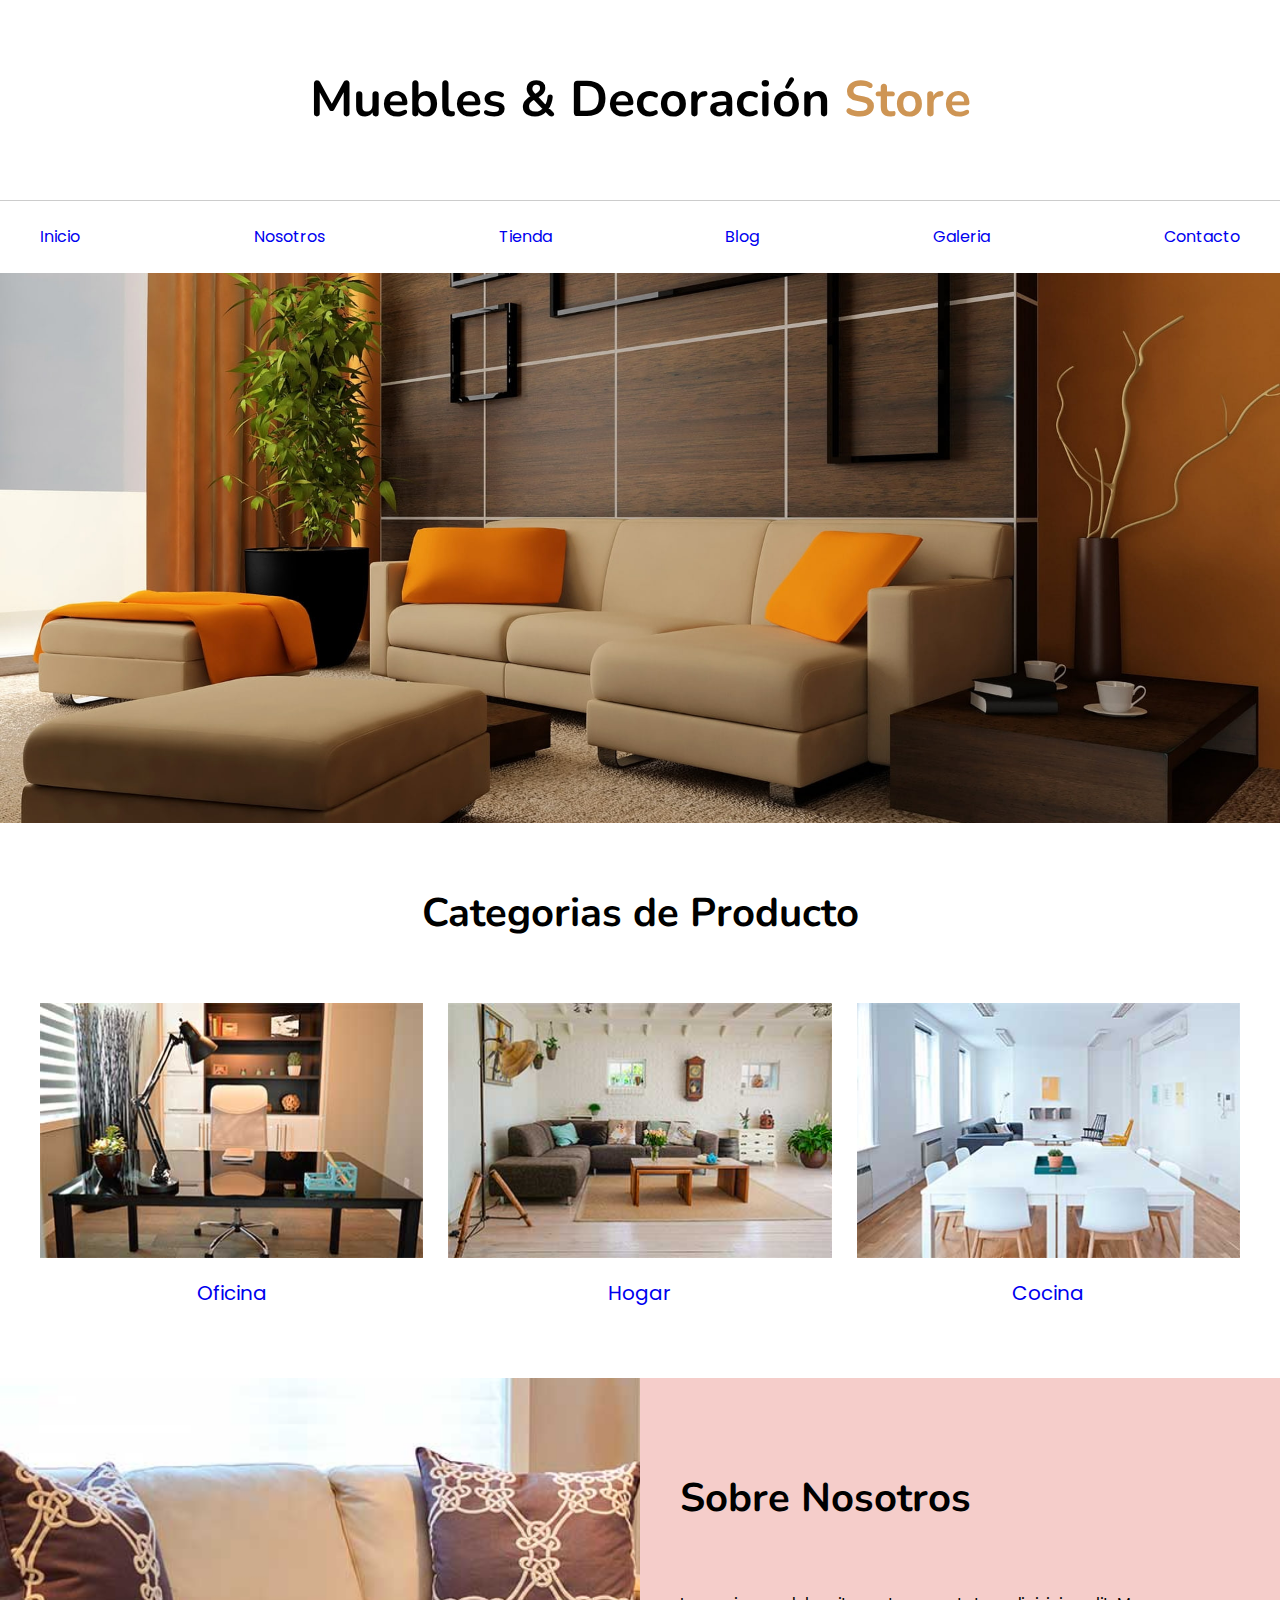
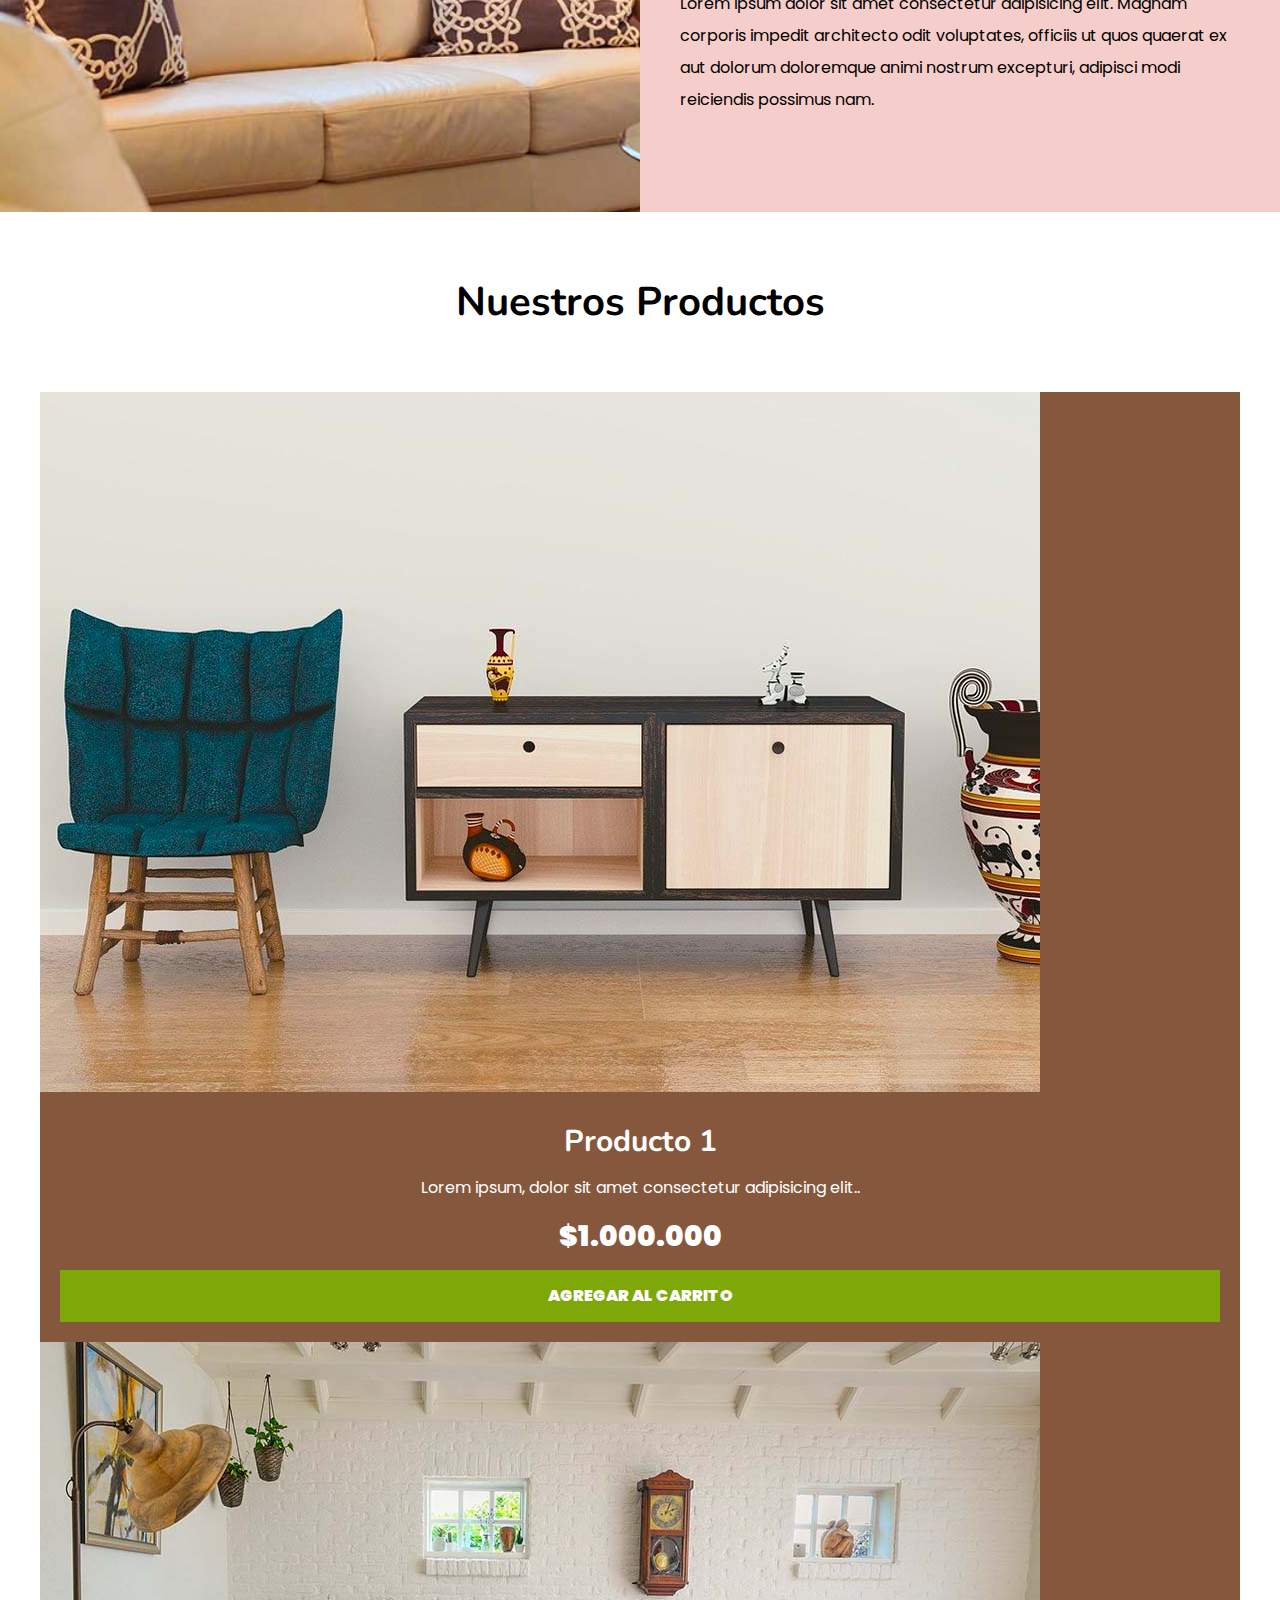
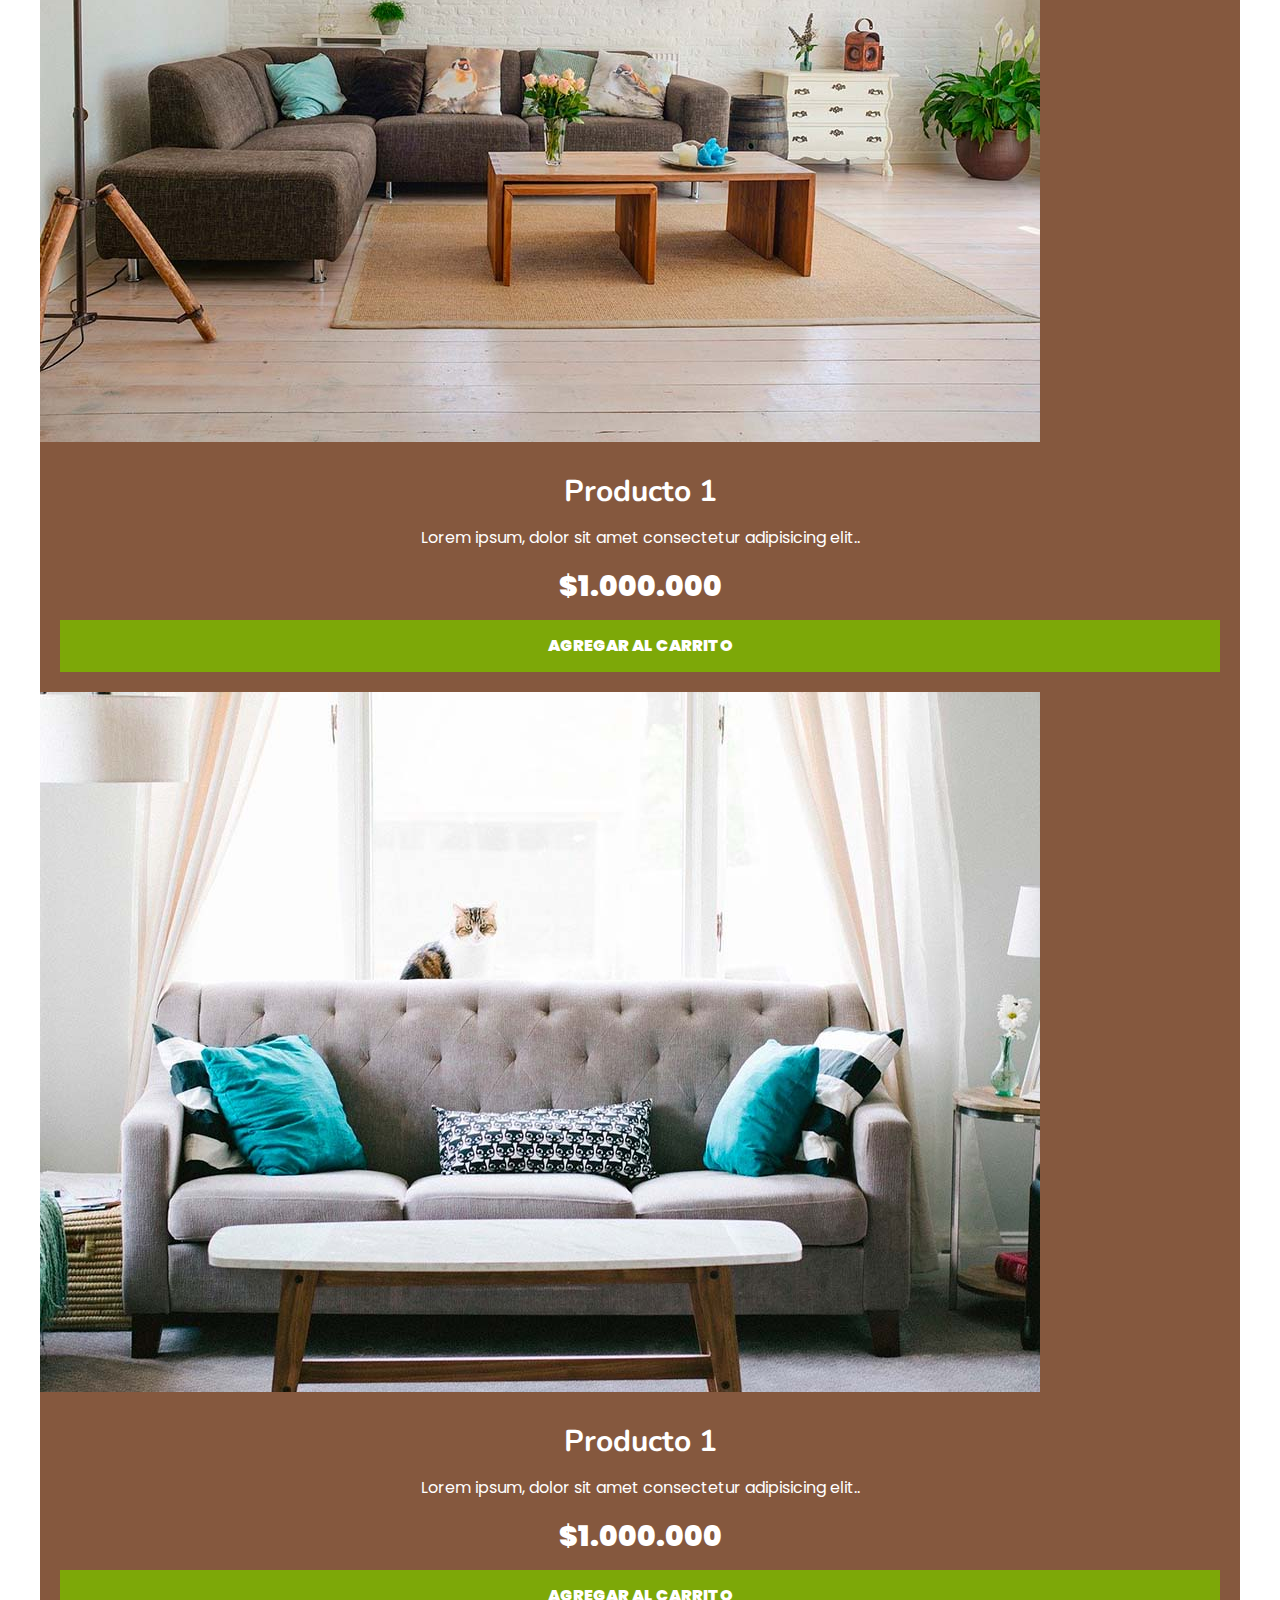
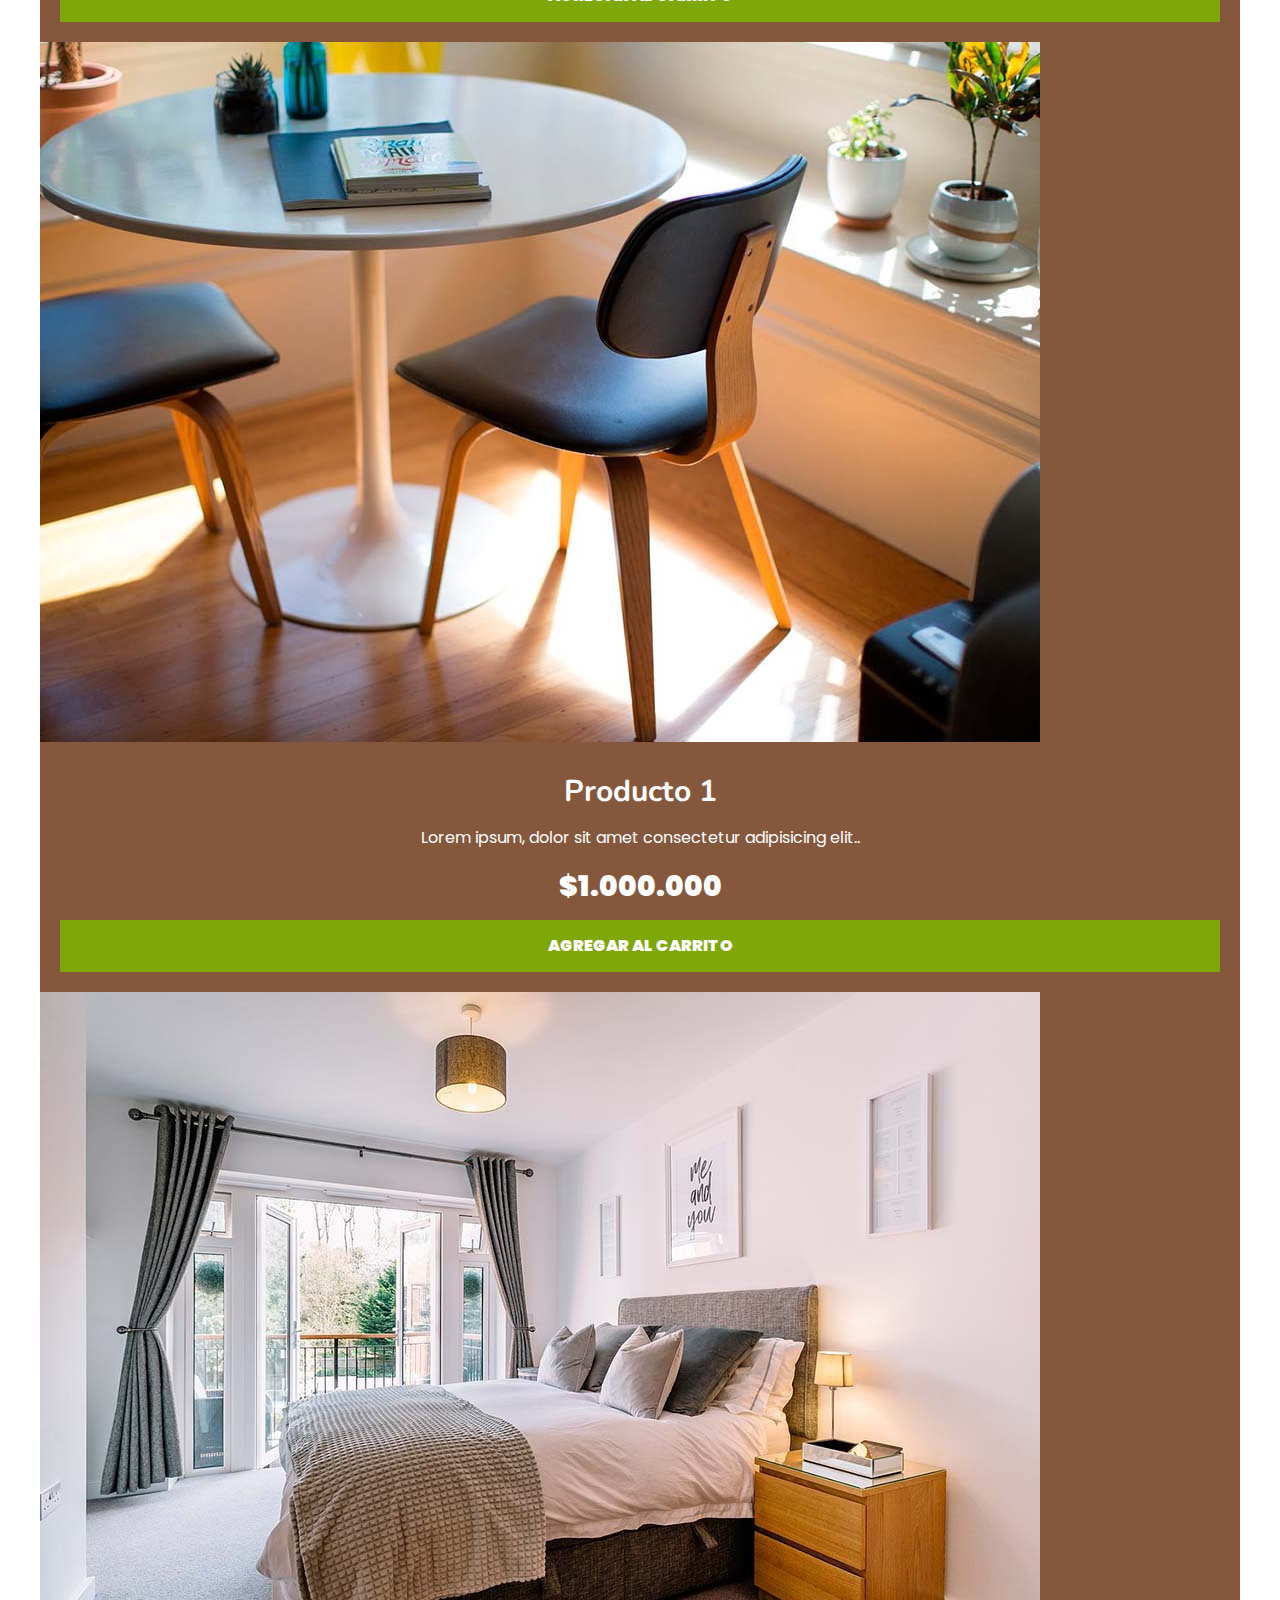
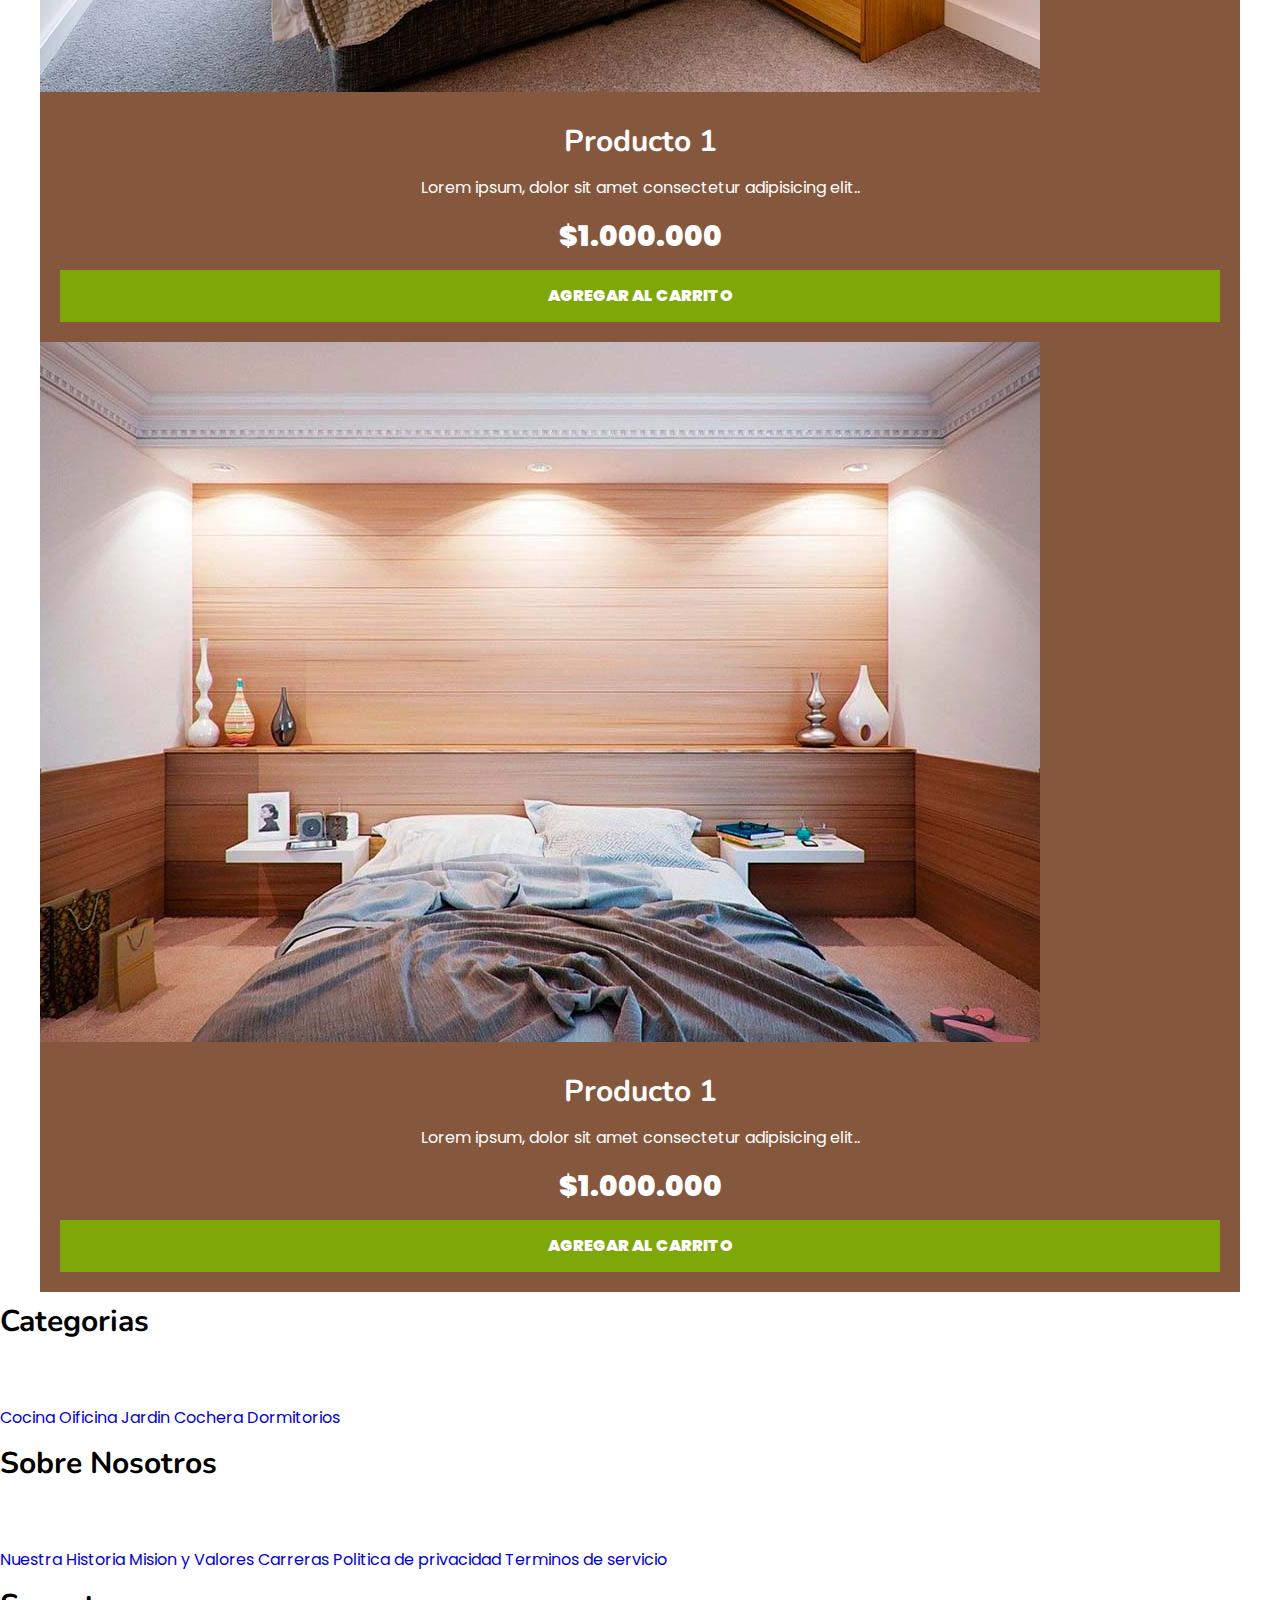
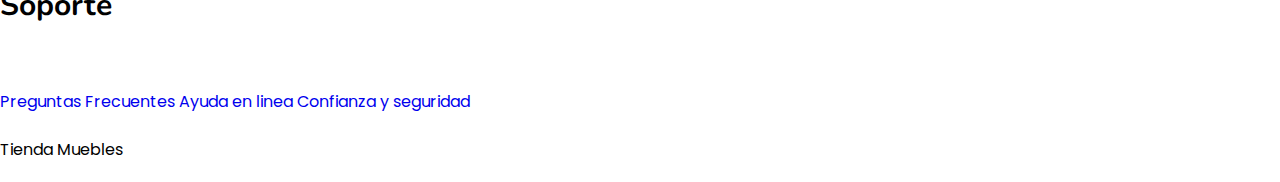
==== index.html @ e3d5fec5 "Prueba de commit" ====
<!DOCTYPE html>
<html lang="en">
<head>
    <meta charset="UTF-8">
    <meta http-equiv="X-UA-Compatible" content="IE=edge">
    <meta name="viewport" content="width=device-width, initial-scale=1.0">
    <title>Ecommerce - Home</title>
    <link rel="stylesheet" href="css/normalize.css">
    <link rel="preconnect" href="https://fonts.googleapis.com">
    <link rel="preconnect" href="https://fonts.gstatic.com" crossorigin>
    <link href="https://fonts.googleapis.com/css2?family=Nunito:wght@700&family=Poppins:wght@400;700;900&display=swap" rel="stylesheet">
    <link rel="stylesheet" href="css/app.css">
</head>
<body>

    <header class="titulo">
        <h1>Muebles & Decoración <span>Store</span></h1>
    </header>
    
    <div class="contenedor-navegacion">
        <nav class="nav-principal contenedor">
            <a href="index.html">Inicio</a>
            <a href="nosotros.html">Nosotros</a>
            <a href="tienda.html">Tienda</a>
            <a href="blog.html">Blog</a>
            <a href="galeria.html">Galeria</a>
            <a href="contacto.html">Contacto</a>
        </nav>
    </div>

    <div class="hero"></div>

    <section class="contenedor">
        <h2 class="titulo-categoria text-center">Categorias de Producto</h2>

        <div class="listado-categorias">
            <div class="categorias">
                <img src="img/categoria1.jpg" alt="imagen categoria">
                <a href="#">Oficina</a>
            </div>

            <div class="categorias">
                <img src="img/categoria2.jpg" alt="imagen categoria">
                <a href="#">Hogar</a>
            </div>

            <div class="categorias">
                <img src="img/categoria3.jpg" alt="imagen categoria">
                <a href="#">Cocina</a>
            </div> 
        </div> 
    </section>

    <section class="sobre-nosotros">
        <div class="contenedor sobre-nosotros-grid">
            <div class="texto-nosotros">
                <h2>Sobre Nosotros</h2>
                <p>Lorem ipsum dolor sit amet consectetur adipisicing elit. Magnam corporis impedit architecto odit voluptates, officiis ut quos quaerat ex aut dolorum doloremque animi nostrum excepturi, adipisci modi reiciendis possimus nam.</p>  
            </div>
        </div>
    </section>

    <main class="contenido-principal contenedor">
        <h2 class="text-center">Nuestros Productos</h2>
        <div class="listado-productos">
            <div class="producto">
                <img src="img/producto1.jpg" alt="Imagen Producto">
                <div class="texto-producto">
                    <h3>Producto 1</h3>
                    <p>Lorem ipsum, dolor sit amet consectetur adipisicing elit..</p>
                    <p class="precio">$1.000.000</p>
                    <a class="btn" href="#">Agregar al Carrito</a>
                </div>
            </div>

            <div class="producto">
                <img src="img/producto2.jpg" alt="Imagen Producto">
                <div class="texto-producto">
                    <h3>Producto 1</h3>
                    <p>Lorem ipsum, dolor sit amet consectetur adipisicing elit..</p>
                    <p class="precio">$1.000.000</p>
                    <a class="btn" href="#">Agregar al Carrito</a>
                </div>
            </div>

            <div class="producto">
                <img src="img/producto3.jpg" alt="Imagen Producto">
                <div class="texto-producto">
                    <h3>Producto 1</h3>
                    <p>Lorem ipsum, dolor sit amet consectetur adipisicing elit..</p>
                    <p class="precio">$1.000.000</p>
                    <a class="btn" href="#">Agregar al Carrito</a>
                </div>
            </div>

            <div class="producto">
                <img src="img/producto4.jpg" alt="Imagen Producto">
                <div class="texto-producto">
                    <h3>Producto 1</h3>
                    <p>Lorem ipsum, dolor sit amet consectetur adipisicing elit..</p>
                    <p class="precio">$1.000.000</p>
                    <a class="btn" href="#">Agregar al Carrito</a>
                </div>
            </div>

            <div class="producto">
                <img src="img/producto5.jpg" alt="Imagen Producto">
                <div class="texto-producto">
                    <h3>Producto 1</h3>
                    <p>Lorem ipsum, dolor sit amet consectetur adipisicing elit..</p>
                    <p class="precio">$1.000.000</p>
                    <a class="btn" href="#">Agregar al Carrito</a>
                </div>
            </div>
            <div class="producto">
                <img src="img/producto6.jpg" alt="Imagen Producto">
                <div class="texto-producto">
                    <h3>Producto 1</h3>
                    <p>Lorem ipsum, dolor sit amet consectetur adipisicing elit..</p>
                    <p class="precio">$1.000.000</p>
                    <a class="btn" href="#">Agregar al Carrito</a>
                </div>
            </div>
        </div>
    </main>    



    <footer>
        <div>
            <h3>Categorias</h3>

            <nav>
                <a href="#">Cocina</a>
                <a href="#">Oificina</a>
                <a href="#">Jardin</a>
                <a href="#">Cochera</a>
                <a href="#">Dormitorios</a>
            </nav>
        </div>
        <div>
            <h3>Sobre Nosotros</h3>
            <nav>
                <a href="#">Nuestra Historia</a>
                <a href="#">Mision y Valores</a>
                <a href="#">Carreras</a>
                <a href="#">Politica de privacidad</a>
                <a href="#">Terminos de servicio</a>
            </nav>
        </div>
        <div>
            <h3>Soporte</h3>
            <nav>
                <a href="#">Preguntas Frecuentes</a>
                <a href="#">Ayuda en linea</a>
                <a href="#">Confianza y seguridad</a>
            </nav>
        </div>
        <p>Tienda Muebles</p>
    </footer>
</body>
</html>
---- css/app.css ----
html {
    box-sizing: border-box;
    font-size: 62.5%; /*1rem = 10px*/
  }
  *, *:before, *:after {
    box-sizing: inherit;
  }
body{
    font-family: 'Poppins', sans-serif;
    font-size: 1.6rem;
    line-height: 2;
}
/* Globales */
h1, h2,h3{
    font-family: 'Nunito', sans-serif;
    margin: 0 0 5rem 0;
}
h1{
    font-size: 5rem;
}
h2{
    font-size: 4rem;
}
h3{
    font-size: 3rem;
}
a{
    text-decoration: none;
}

img{
    max-width: 100%;
    display: block;
}

.btn{
    background-color: #7da808;
    display: block; /*hacemos que el color tome todo el elemento*/
    color: white;
    text-transform: uppercase;
    font-weight: 900;
    padding: 1rem;
    transition: background-color .3s ease-out;
}

.btn:hover{
    background-color: #688a01;
}

/*Utilidades*/
.text-center{
    text-align: center;
}

.contenedor{
    max-width: 120rem;
    margin: 0 auto;
}

.titulo{
    margin-top: 5rem;
    margin-bottom: 5rem;
    font-size: 2.3rem;
    text-align: center;
}
.titulo span{
    color: rgb(206, 149, 84);
}

.contenedor-navegacion{
    border-top: 1px solid rgb(204, 204, 204); 
    
}
.nav-principal{
    padding: 2rem 0;
    display: flex;
    justify-content: space-between;
}

.hero{
    background-image: url(../img/principal.jpg);
    background-repeat: no-repeat;
    background-size: cover;
    background-position: center center;
    height: 55rem;
}

/* categorias */

.titulo-categoria{
    padding-top: 5rem;
}
.categorias a{
    text-align: center;
    display: block;
    padding: 1.5rem;
    font-size: 2rem;
}
.categorias a:hover{
    background-color: rgba(192, 81, 17, 0.384);
    color: white;
    border-bottom-right-radius: 2.5rem;
    border-bottom-left-radius: 2.5rem;
}
.listado-categorias{
    display: grid;
    grid-template-columns: repeat(3, 1fr);
    gap: 2.5rem;
}

/*nosotros*/

.sobre-nosotros{
    background-image: linear-gradient(to right, transparent 50%, rgb(245, 205, 202) 50%, rgb(245, 205, 202) 100%), url(../img/nosotros.jpg);
    background-position: left center;
    padding: 8rem 0 8rem 0;
    background-repeat: no-repeat;
    background-size: 100%, 120rem;
    margin-top: 5rem;
}
/*EJEMPLO GRID EN SECCION SOBRE NOSOTROS POSICIONAR
.sobre-nosotros-grid{
    display: grid;
    grid-template-columns: repeat(2, 1fr);
    column-gap: 4rem; el gap hace separaciones entre las columnas
}
*/
/*.texto-nosotros{
    grid-column: 2 / 3;  esto permite posicionar elementos entre las columnas del grid
} 
*/

/*Metodo flex mismo resultado de grid*/
.sobre-nosotros-grid{
    display: flex;
    justify-content: flex-end;
}

.texto-nosotros{
    flex-basis: 50%; /*controla el ancho del elemento*/
    padding-left: 4rem;
}

/*seccion productos*/
.contenido-principal{
    padding-top: 5rem;
}
.producto{
    background-color: rgba(122, 73, 45, 0.918);
}
.texto-producto{
    text-align: center;
    color: rgb(255, 255, 255);
    padding: 2rem; /*pading para hacer espacio entre todos los productos dentro de la clase*/
}
.texto-producto h3{
    margin: 0;
}

.texto-producto p{
    margin: 0 0 .5rem 0;
}

.texto-producto .precio{
    font-size: 2.8rem;
    font-weight: 900;
}
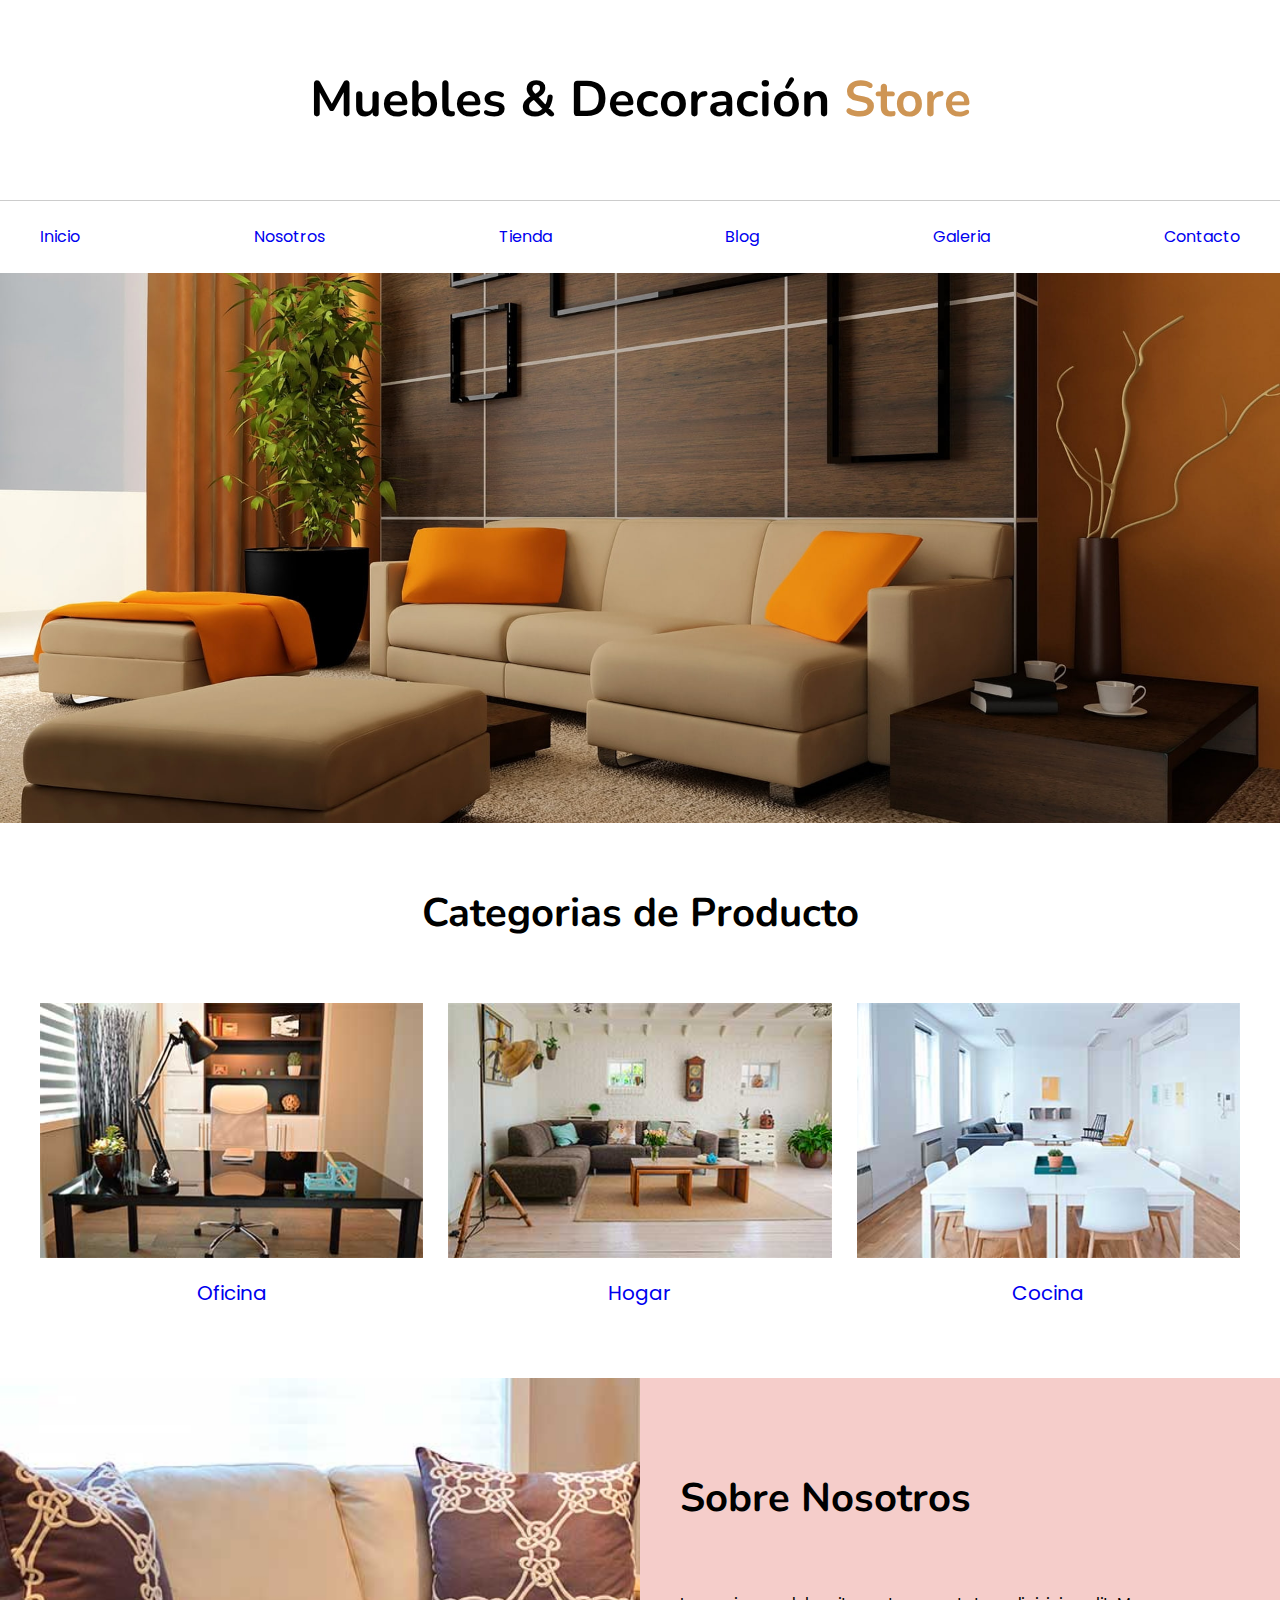
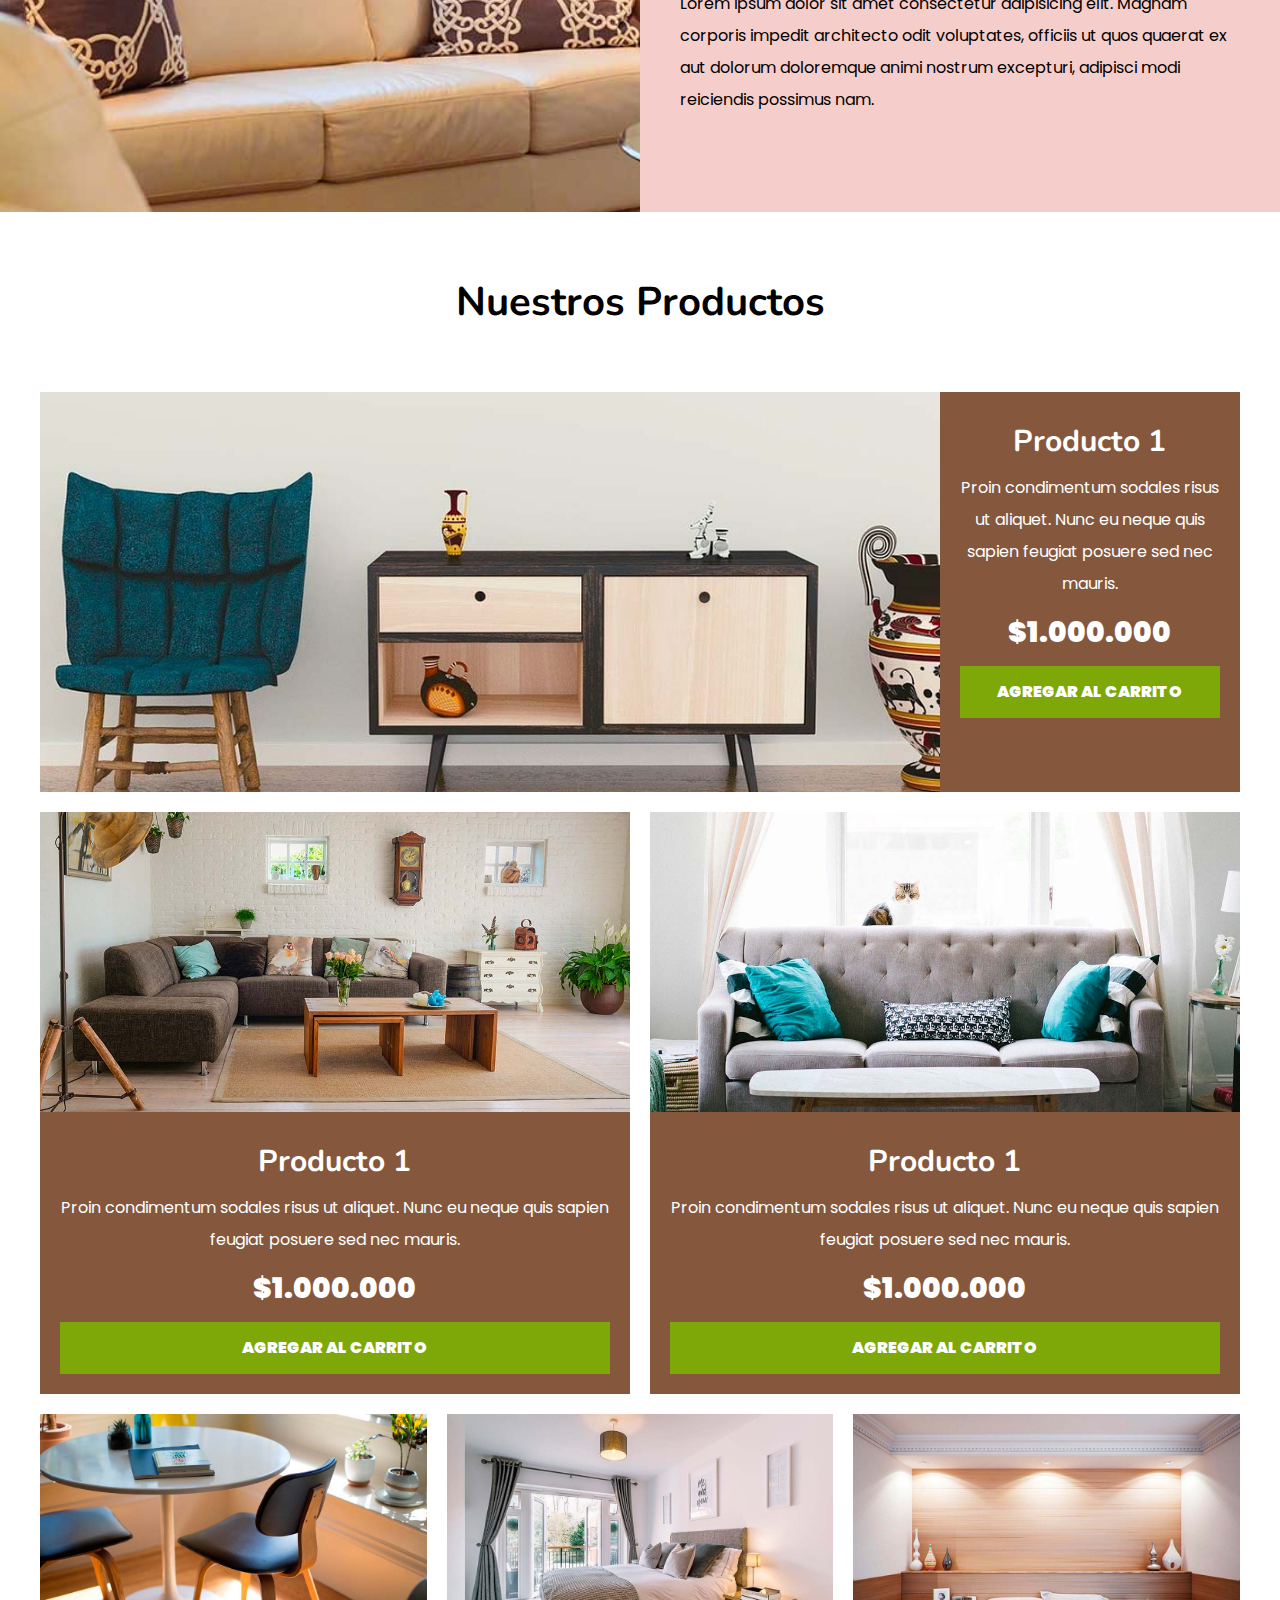
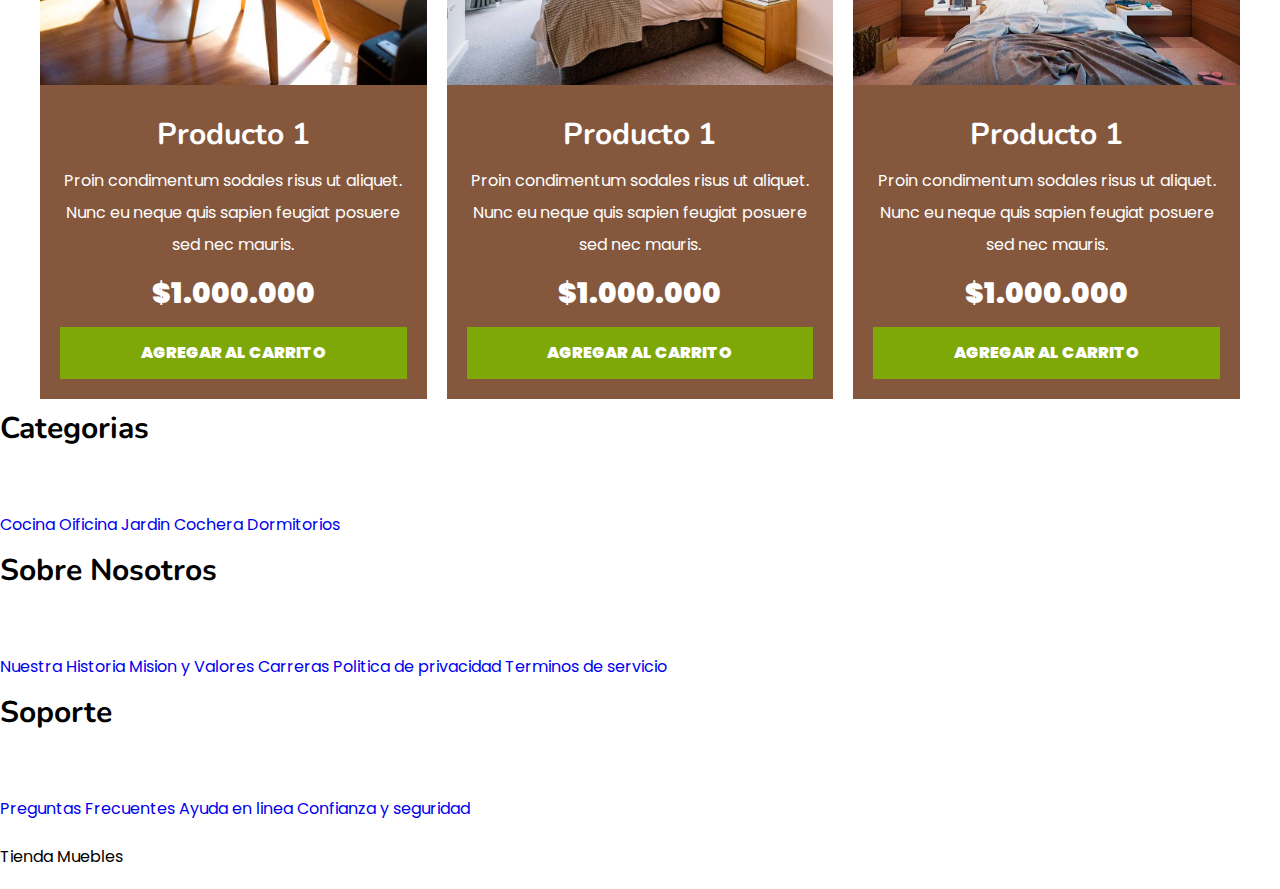
==== commit 64af0ccf: "avance 04-01" ====
--- a/index.html
+++ b/index.html
@@ -62,12 +62,13 @@
 
     <main class="contenido-principal contenedor">
         <h2 class="text-center">Nuestros Productos</h2>
+
         <div class="listado-productos">
             <div class="producto">
                 <img src="img/producto1.jpg" alt="Imagen Producto">
                 <div class="texto-producto">
                     <h3>Producto 1</h3>
-                    <p>Lorem ipsum, dolor sit amet consectetur adipisicing elit..</p>
+                    <p>Proin condimentum sodales risus ut aliquet. Nunc eu neque quis sapien feugiat posuere sed nec mauris.</p>
                     <p class="precio">$1.000.000</p>
                     <a class="btn" href="#">Agregar al Carrito</a>
                 </div>
@@ -77,7 +78,7 @@
                 <img src="img/producto2.jpg" alt="Imagen Producto">
                 <div class="texto-producto">
                     <h3>Producto 1</h3>
-                    <p>Lorem ipsum, dolor sit amet consectetur adipisicing elit..</p>
+                    <p>Proin condimentum sodales risus ut aliquet. Nunc eu neque quis sapien feugiat posuere sed nec mauris.</p>
                     <p class="precio">$1.000.000</p>
                     <a class="btn" href="#">Agregar al Carrito</a>
                 </div>
@@ -87,7 +88,7 @@
                 <img src="img/producto3.jpg" alt="Imagen Producto">
                 <div class="texto-producto">
                     <h3>Producto 1</h3>
-                    <p>Lorem ipsum, dolor sit amet consectetur adipisicing elit..</p>
+                    <p>Proin condimentum sodales risus ut aliquet. Nunc eu neque quis sapien feugiat posuere sed nec mauris.</p>
                     <p class="precio">$1.000.000</p>
                     <a class="btn" href="#">Agregar al Carrito</a>
                 </div>
@@ -97,7 +98,7 @@
                 <img src="img/producto4.jpg" alt="Imagen Producto">
                 <div class="texto-producto">
                     <h3>Producto 1</h3>
-                    <p>Lorem ipsum, dolor sit amet consectetur adipisicing elit..</p>
+                    <p>Proin condimentum sodales risus ut aliquet. Nunc eu neque quis sapien feugiat posuere sed nec mauris.</p>
                     <p class="precio">$1.000.000</p>
                     <a class="btn" href="#">Agregar al Carrito</a>
                 </div>
@@ -107,7 +108,7 @@
                 <img src="img/producto5.jpg" alt="Imagen Producto">
                 <div class="texto-producto">
                     <h3>Producto 1</h3>
-                    <p>Lorem ipsum, dolor sit amet consectetur adipisicing elit..</p>
+                    <p>Proin condimentum sodales risus ut aliquet. Nunc eu neque quis sapien feugiat posuere sed nec mauris.</p>
                     <p class="precio">$1.000.000</p>
                     <a class="btn" href="#">Agregar al Carrito</a>
                 </div>
@@ -116,7 +117,7 @@
                 <img src="img/producto6.jpg" alt="Imagen Producto">
                 <div class="texto-producto">
                     <h3>Producto 1</h3>
-                    <p>Lorem ipsum, dolor sit amet consectetur adipisicing elit..</p>
+                    <p>Proin condimentum sodales risus ut aliquet. Nunc eu neque quis sapien feugiat posuere sed nec mauris.</p>
                     <p class="precio">$1.000.000</p>
                     <a class="btn" href="#">Agregar al Carrito</a>
                 </div>
@@ -130,7 +131,7 @@
         <div>
             <h3>Categorias</h3>
 
-            <nav>
+            <nav class="holiholi">
                 <a href="#">Cocina</a>
                 <a href="#">Oificina</a>
                 <a href="#">Jardin</a>
--- a/css/app.css
+++ b/css/app.css
@@ -145,6 +145,49 @@
 .contenido-principal{
     padding-top: 5rem;
 }
+.listado-productos{
+    display: grid;
+    grid-template-columns: repeat(6, 1fr);
+    gap: 2rem; /*separa elementos en columnas y en rows de grid*/
+}
+/*posicionar elementos dentro de las columnas de grid*/
+.producto:nth-child(1){
+    grid-column: 1 / 7;
+    display: grid;
+    grid-template-columns: 3fr 1fr;
+}
+.producto:nth-child(1) img{
+    height: 40rem;
+    width: 100%;
+    object-fit: cover;
+}
+
+
+.producto:nth-child(2){
+    grid-column: 1 / 4;
+}
+.producto:nth-child(2) img,
+.producto:nth-child(3) img{
+    height: 30rem;
+    width: 100%;
+    object-fit: cover;
+}
+
+.producto:nth-child(3){
+    grid-column: 4 / 7;
+}
+
+.producto:nth-child(4){
+    grid-column: 1 / 3;
+}
+
+.producto:nth-child(5){
+    grid-column: 3 / 5;
+}
+.producto:nth-child(6){
+    grid-column: 5 / 7;
+}
+
 .producto{
     background-color: rgba(122, 73, 45, 0.918);
 }
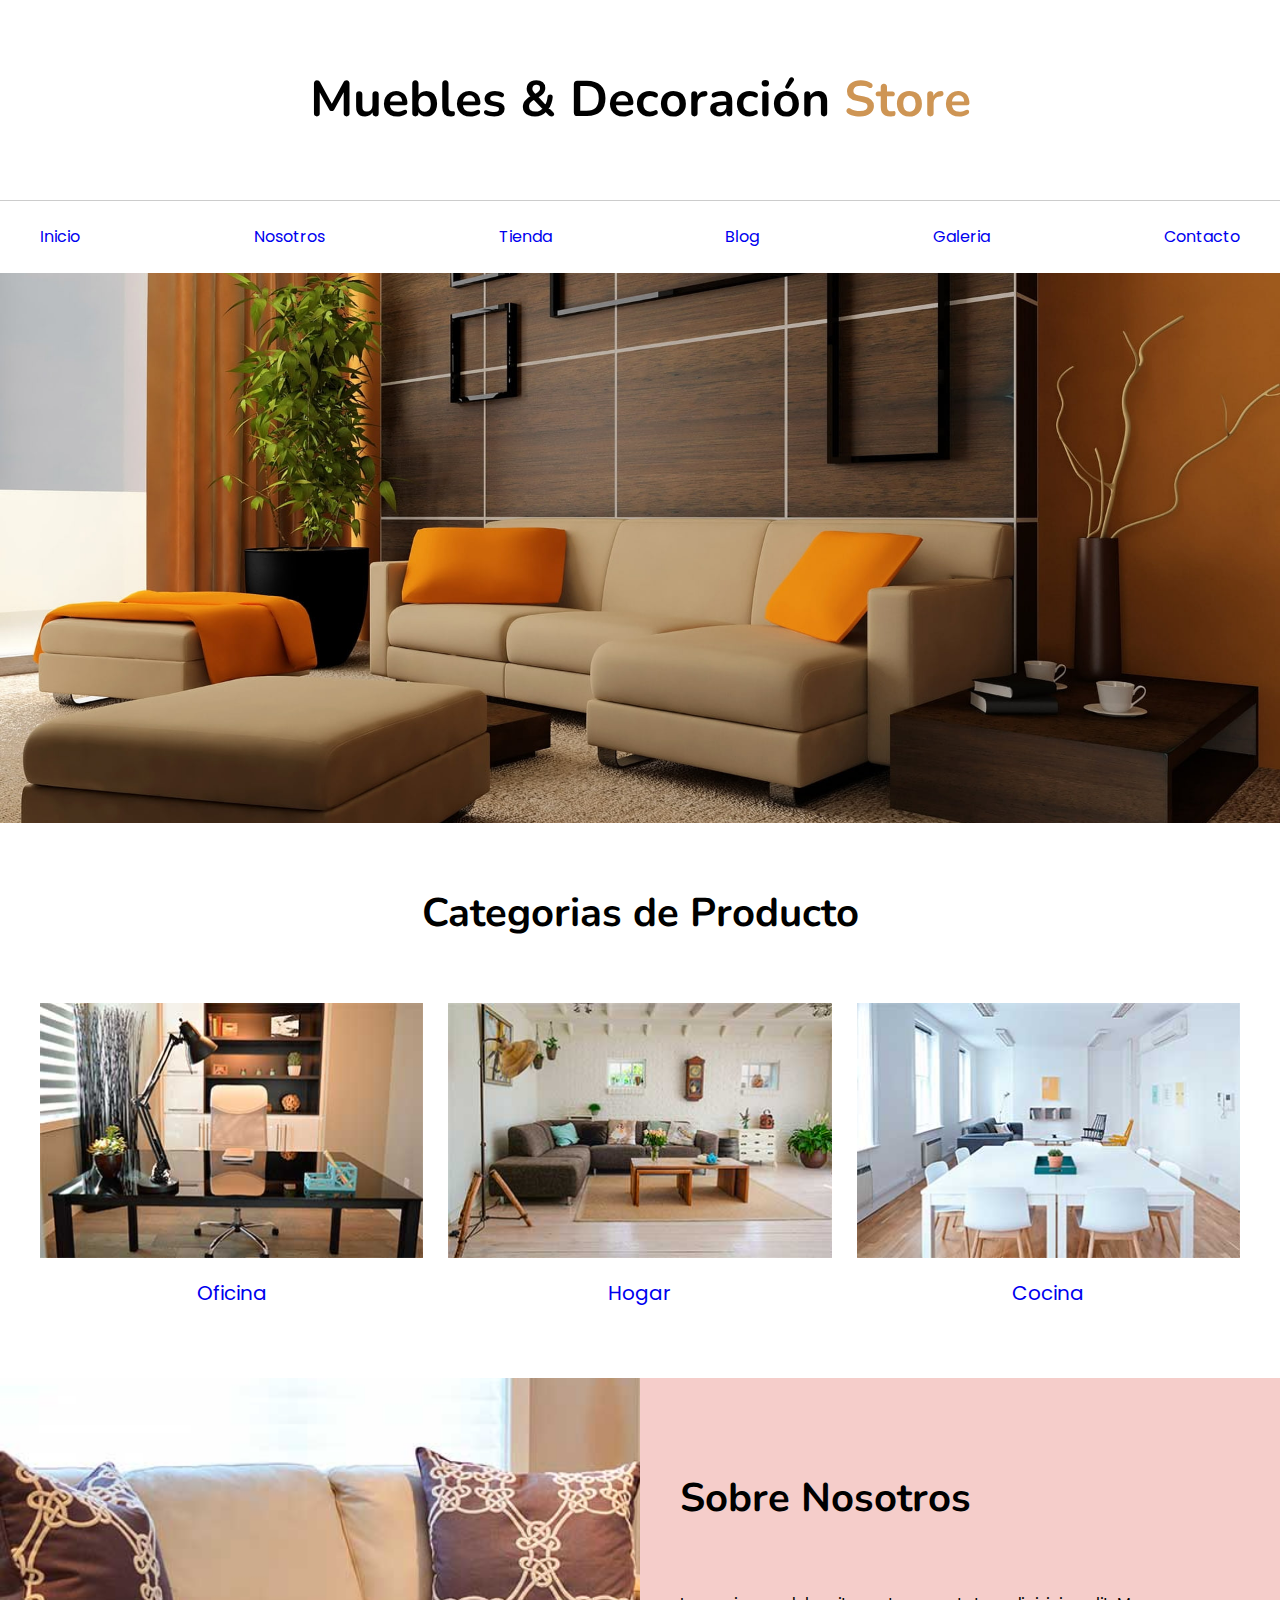
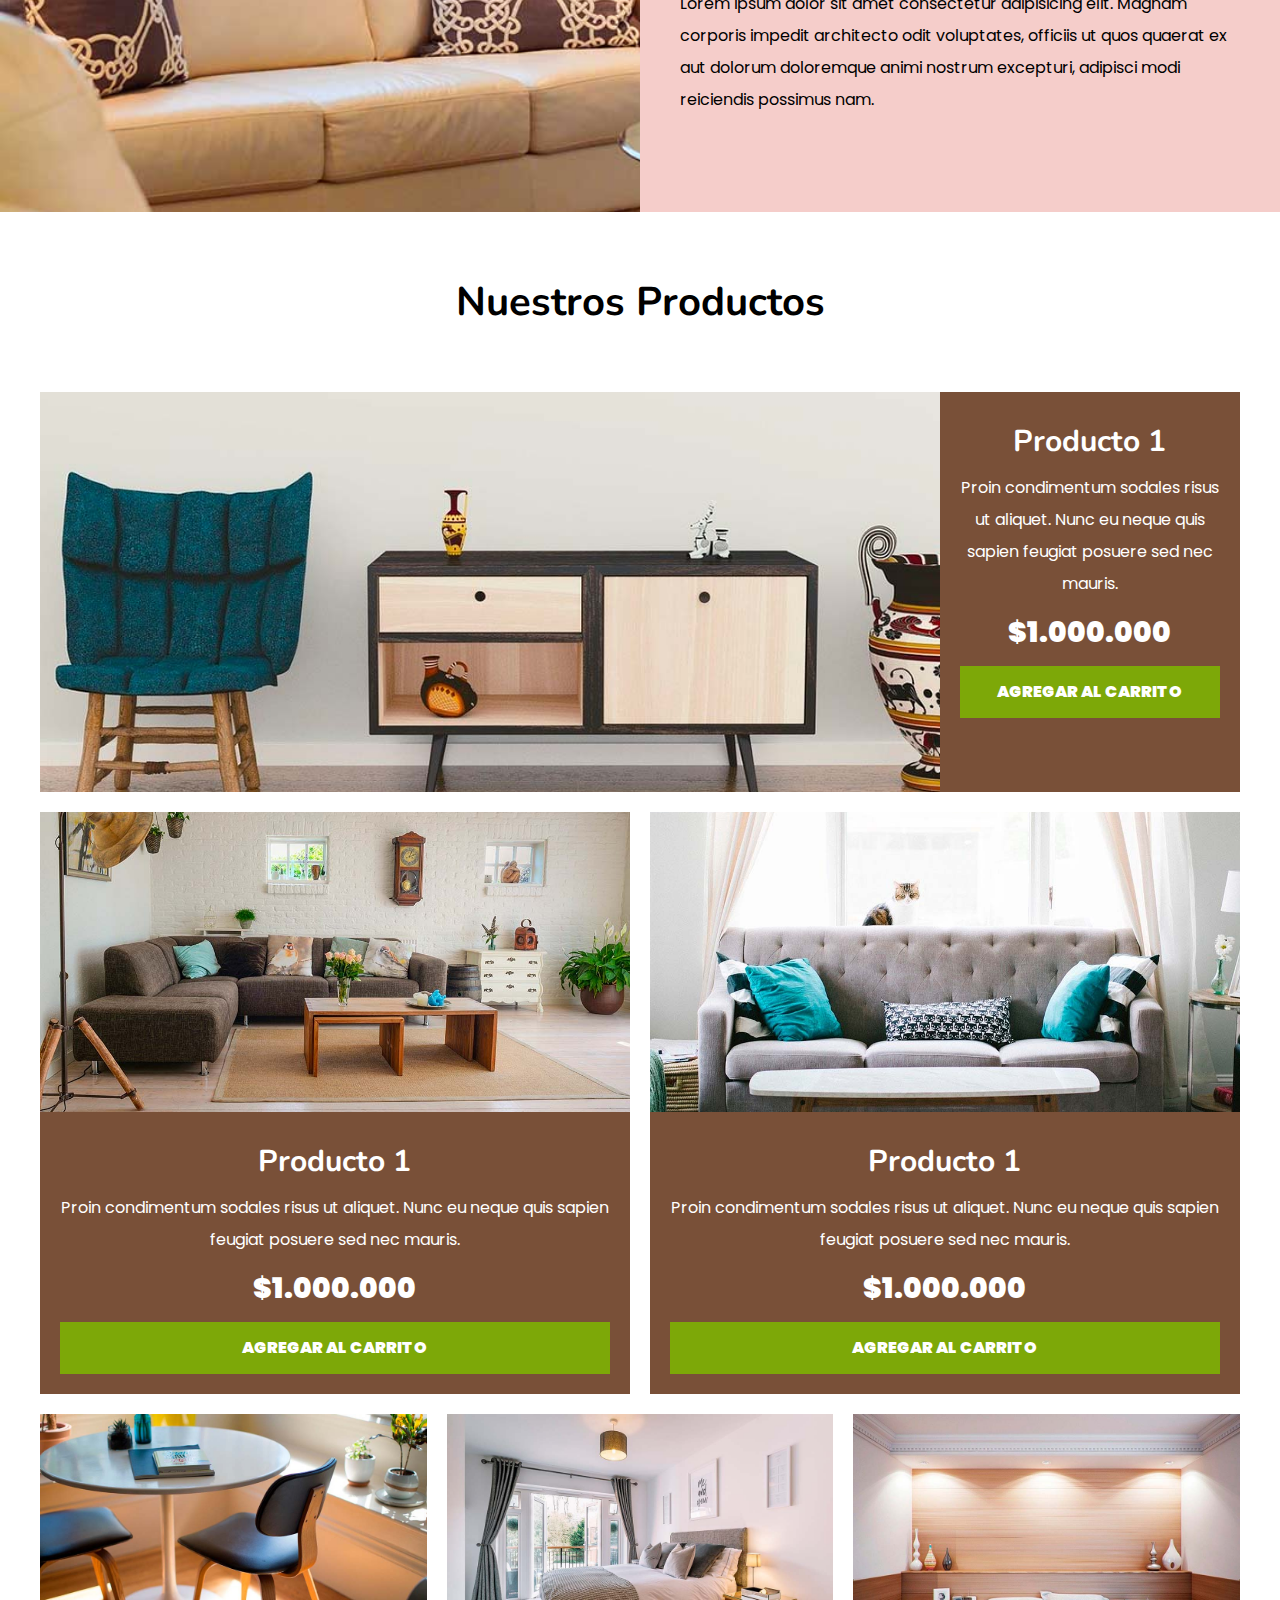
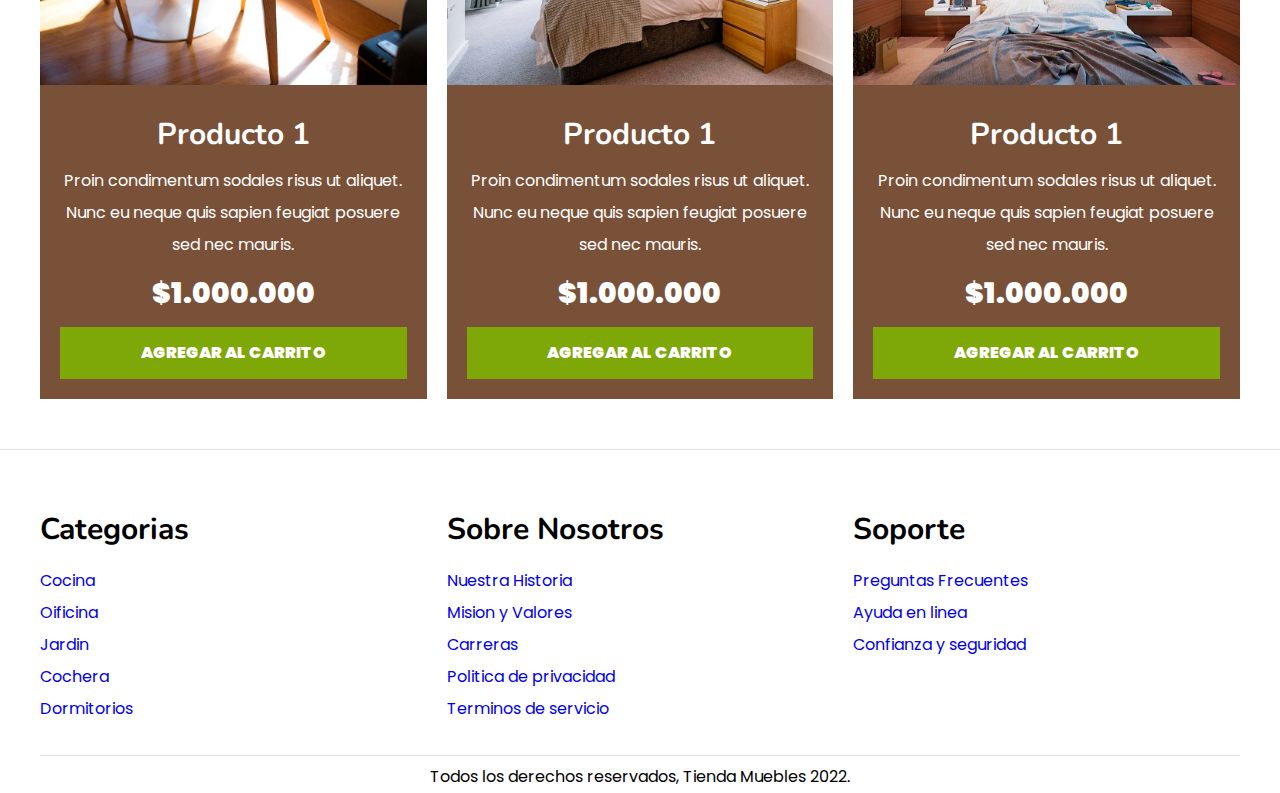
==== commit 8716671b: "Index finalizado" ====
--- a/index.html
+++ b/index.html
@@ -127,37 +127,39 @@
 
 
 
-    <footer>
-        <div>
-            <h3>Categorias</h3>
+    <footer class="site-footer">
+        <div class="grid-footer contenedor">
+            <div>
+                <h3>Categorias</h3>
 
-            <nav class="holiholi">
-                <a href="#">Cocina</a>
-                <a href="#">Oificina</a>
-                <a href="#">Jardin</a>
-                <a href="#">Cochera</a>
-                <a href="#">Dormitorios</a>
-            </nav>
+                <nav class="footer-menu">
+                    <a href="#">Cocina</a>
+                    <a href="#">Oificina</a>
+                    <a href="#">Jardin</a>
+                    <a href="#">Cochera</a>
+                    <a href="#">Dormitorios</a>
+                </nav>
+            </div>
+            <div>
+                <h3>Sobre Nosotros</h3>
+                <nav class="footer-menu">
+                    <a href="#">Nuestra Historia</a>
+                    <a href="#">Mision y Valores</a>
+                    <a href="#">Carreras</a>
+                    <a href="#">Politica de privacidad</a>
+                    <a href="#">Terminos de servicio</a>
+                </nav>
+            </div>
+            <div>
+                <h3>Soporte</h3>
+                <nav class="footer-menu"> 
+                    <a href="#">Preguntas Frecuentes</a>
+                    <a href="#">Ayuda en linea</a>
+                    <a href="#">Confianza y seguridad</a>
+                </nav>
+            </div>
         </div>
-        <div>
-            <h3>Sobre Nosotros</h3>
-            <nav>
-                <a href="#">Nuestra Historia</a>
-                <a href="#">Mision y Valores</a>
-                <a href="#">Carreras</a>
-                <a href="#">Politica de privacidad</a>
-                <a href="#">Terminos de servicio</a>
-            </nav>
-        </div>
-        <div>
-            <h3>Soporte</h3>
-            <nav>
-                <a href="#">Preguntas Frecuentes</a>
-                <a href="#">Ayuda en linea</a>
-                <a href="#">Confianza y seguridad</a>
-            </nav>
-        </div>
-        <p>Tienda Muebles</p>
+        <p class="copyright contenedor">Todos los derechos reservados, Tienda Muebles 2022.</p>
     </footer>
 </body>
 </html>--- a/css/app.css
+++ b/css/app.css
@@ -189,7 +189,7 @@
 }
 
 .producto{
-    background-color: rgba(122, 73, 45, 0.918);
+    background-color: rgba(92, 42, 13, 0.822);
 }
 .texto-producto{
     text-align: center;
@@ -208,3 +208,28 @@
     font-size: 2.8rem;
     font-weight: 900;
 }
+
+/* Footer */
+.site-footer{
+    border-top: 1px solid #e1e1e1;
+    margin-top: 5rem;
+    padding-top: 5rem;
+}
+.grid-footer{
+    display: grid;
+    grid-template-columns: repeat(3, 1fr);
+    gap: 2rem;
+    margin-bottom: 3rem;
+}
+.site-footer h3{
+    margin-bottom: .5rem;
+}
+.footer-menu a{
+    display: block;
+}
+
+.copyright{
+    border-top: 1px solid #e1e1e1;
+    padding: .5rem 0 0 0;
+    text-align: center;
+}
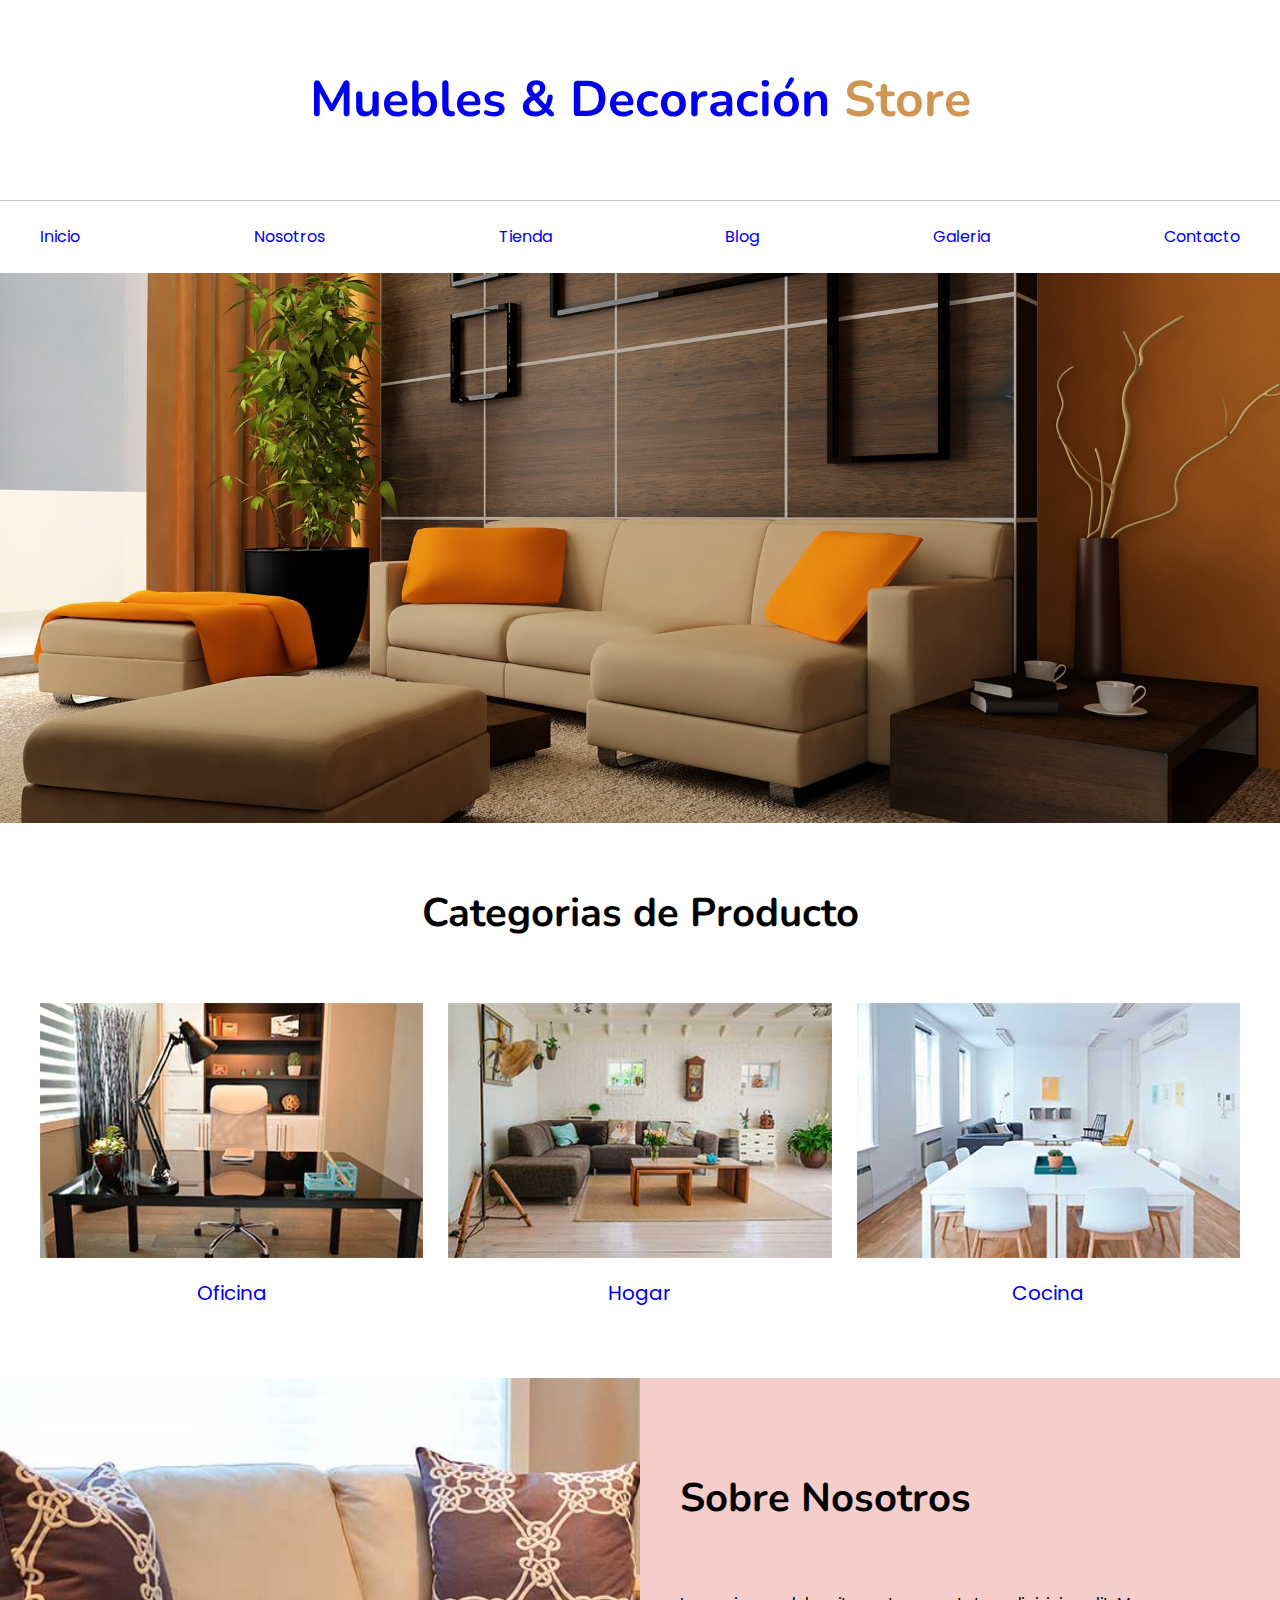
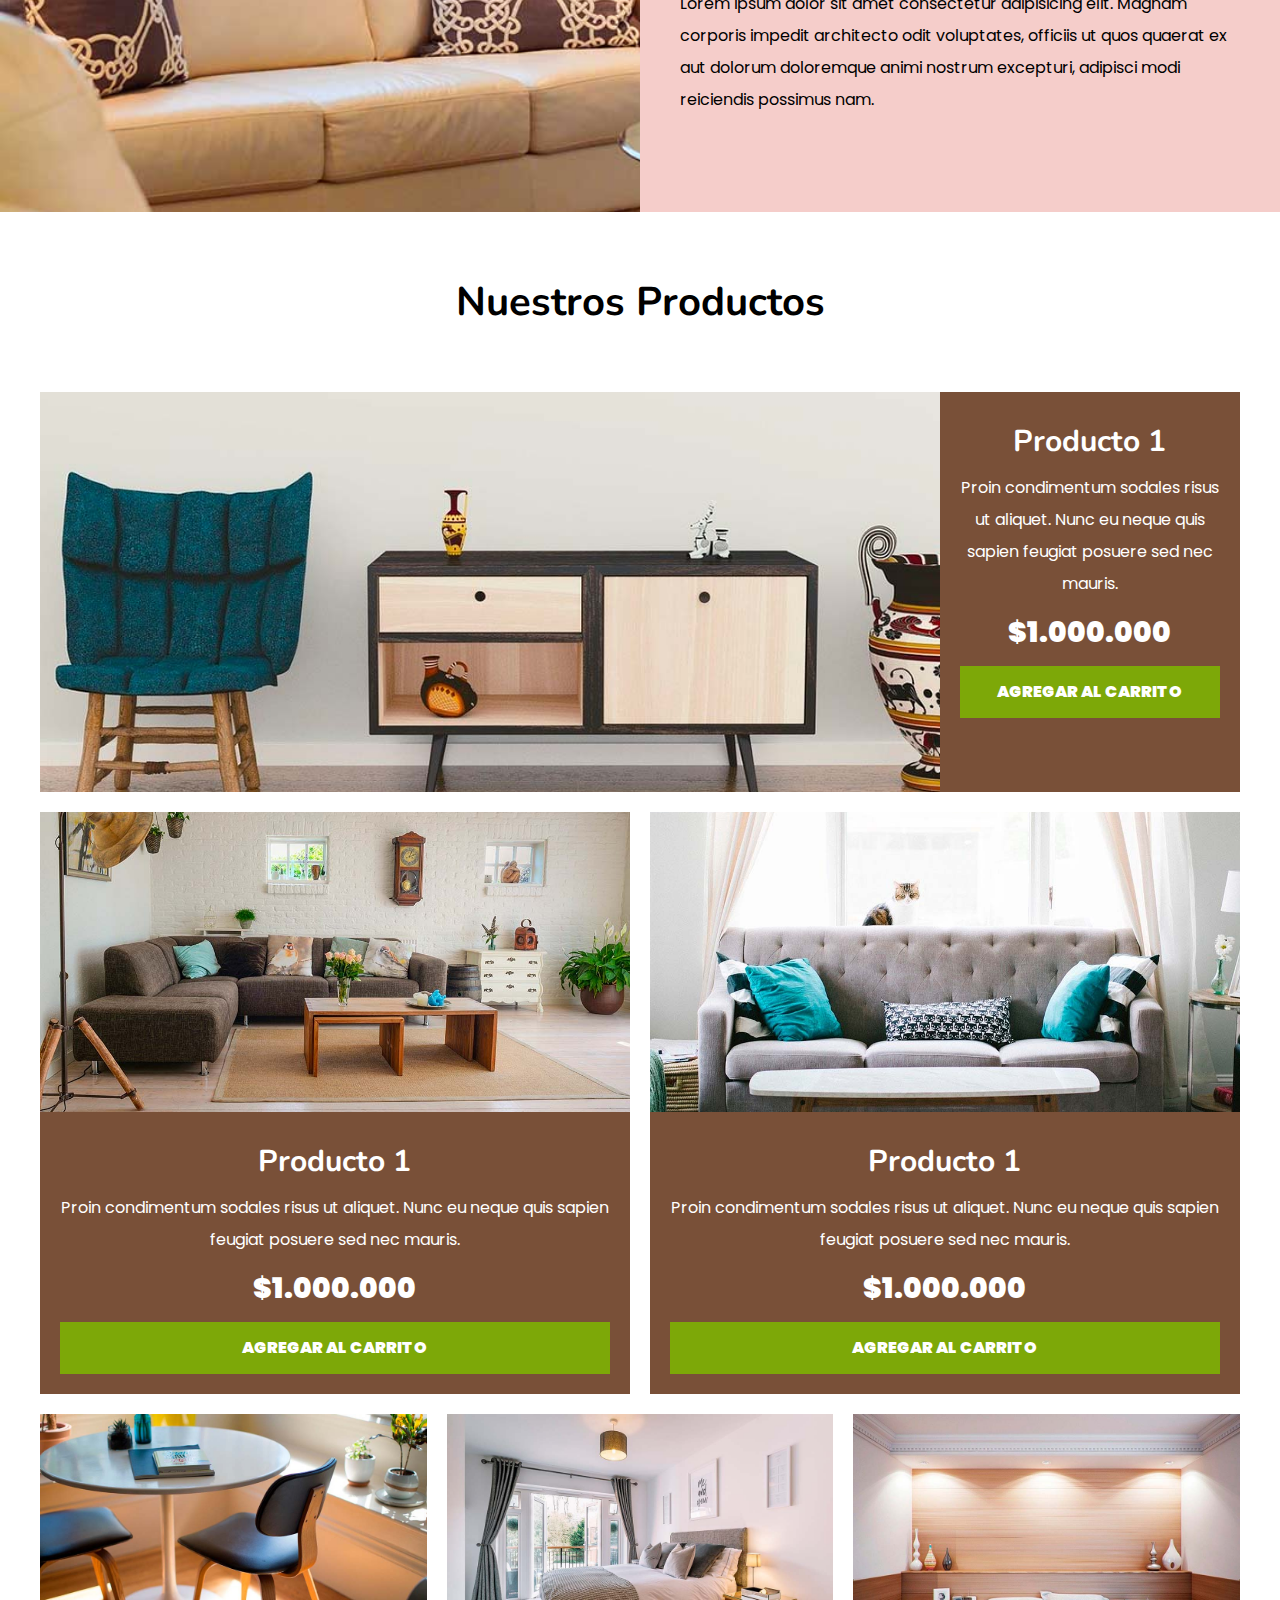
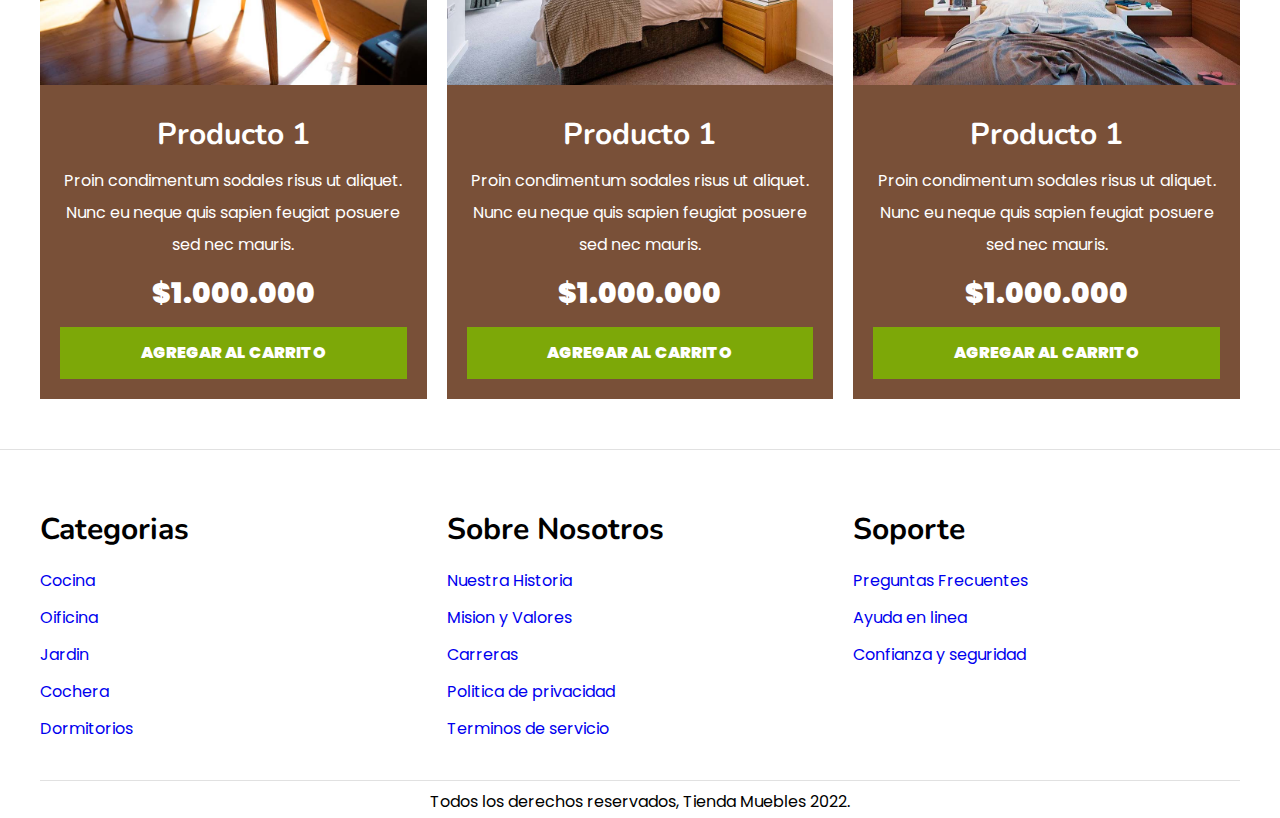
==== commit 76ac131c: "contacto" ====
--- a/index.html
+++ b/index.html
@@ -14,7 +14,9 @@
 <body>
 
     <header class="titulo">
-        <h1>Muebles & Decoración <span>Store</span></h1>
+        <a href="index.html">
+            <h1>Muebles & Decoración <span>Store</span></h1>
+        </a>
     </header>
     
     <div class="contenedor-navegacion">
--- a/css/app.css
+++ b/css/app.css
@@ -41,6 +41,7 @@
     font-weight: 900;
     padding: 1rem;
     transition: background-color .3s ease-out;
+    text-align: center;
 }
 
 .btn:hover{
@@ -48,8 +49,15 @@
 }
 
 /*Utilidades*/
+.titulo a{
+    text-decoration: none;
+}
 .text-center{
     text-align: center;
+}
+
+.max-width-30{
+    max-width: 30rem;
 }
 
 .contenedor{
@@ -226,6 +234,8 @@
 }
 .footer-menu a{
     display: block;
+    width: fit-content;
+    margin: .5rem 0 .5rem 0;
 }
 
 .copyright{
@@ -233,3 +243,89 @@
     padding: .5rem 0 0 0;
     text-align: center;
 }
+
+/*pagina nosotros*/
+
+.contenido-principaln{
+    margin-top: 5rem;
+    padding-top: 5rem;
+    background-color: rgba(214, 105, 105, 0.247);
+    border-radius: 8rem;
+    height: 45rem;
+}
+
+.contenido-principaln h2{
+    margin: 0;
+}
+
+.contenido-nosotros{
+    display: grid;
+    grid-template-columns: 1fr 2fr;
+    column-gap: 2rem;
+}
+
+.contenido-nosotros p{
+    padding: 1.5rem 3rem 0 0;
+}
+
+.contenido-nosotros img{
+    margin-bottom: 5rem;
+    padding-left: 5rem;
+    background-size: 5rem;
+}
+
+/*blog*/
+
+.contenedor-blog{
+    display: grid;
+    grid-template-columns: 2fr 1fr;
+    column-gap: 3rem;
+}
+
+.entrada{
+    border-bottom: 2px solid #e1e1e1;
+    padding-bottom: 5rem;
+}
+
+.entrada:last-of-type{
+    border-bottom: none;
+}
+
+.titulo-aside{
+    font-size: 3rem;
+}
+.entrada-meta{
+    display: flex;
+    justify-content: space-between;
+}
+
+.entrada-meta p{
+    font-weight: 600;
+}
+.entrada-meta span{
+    color: rgb(245, 124, 87);
+}
+.contenido-entrada-blog{
+    width: 60rem;
+    margin: 0 auto;
+}
+
+/*galeria*/
+.titulo-galeria{
+    border-bottom: 2px solid #e1e1e1;
+}
+
+.galeria{
+    list-style: none;
+    margin: 0;
+    padding: 0;
+    display: grid;
+    grid-template-columns: repeat(3,1fr);
+    gap: 2rem;
+}
+
+.galeria img{
+    width: 40rem;
+    height: 30rem;
+    object-fit: cover;
+}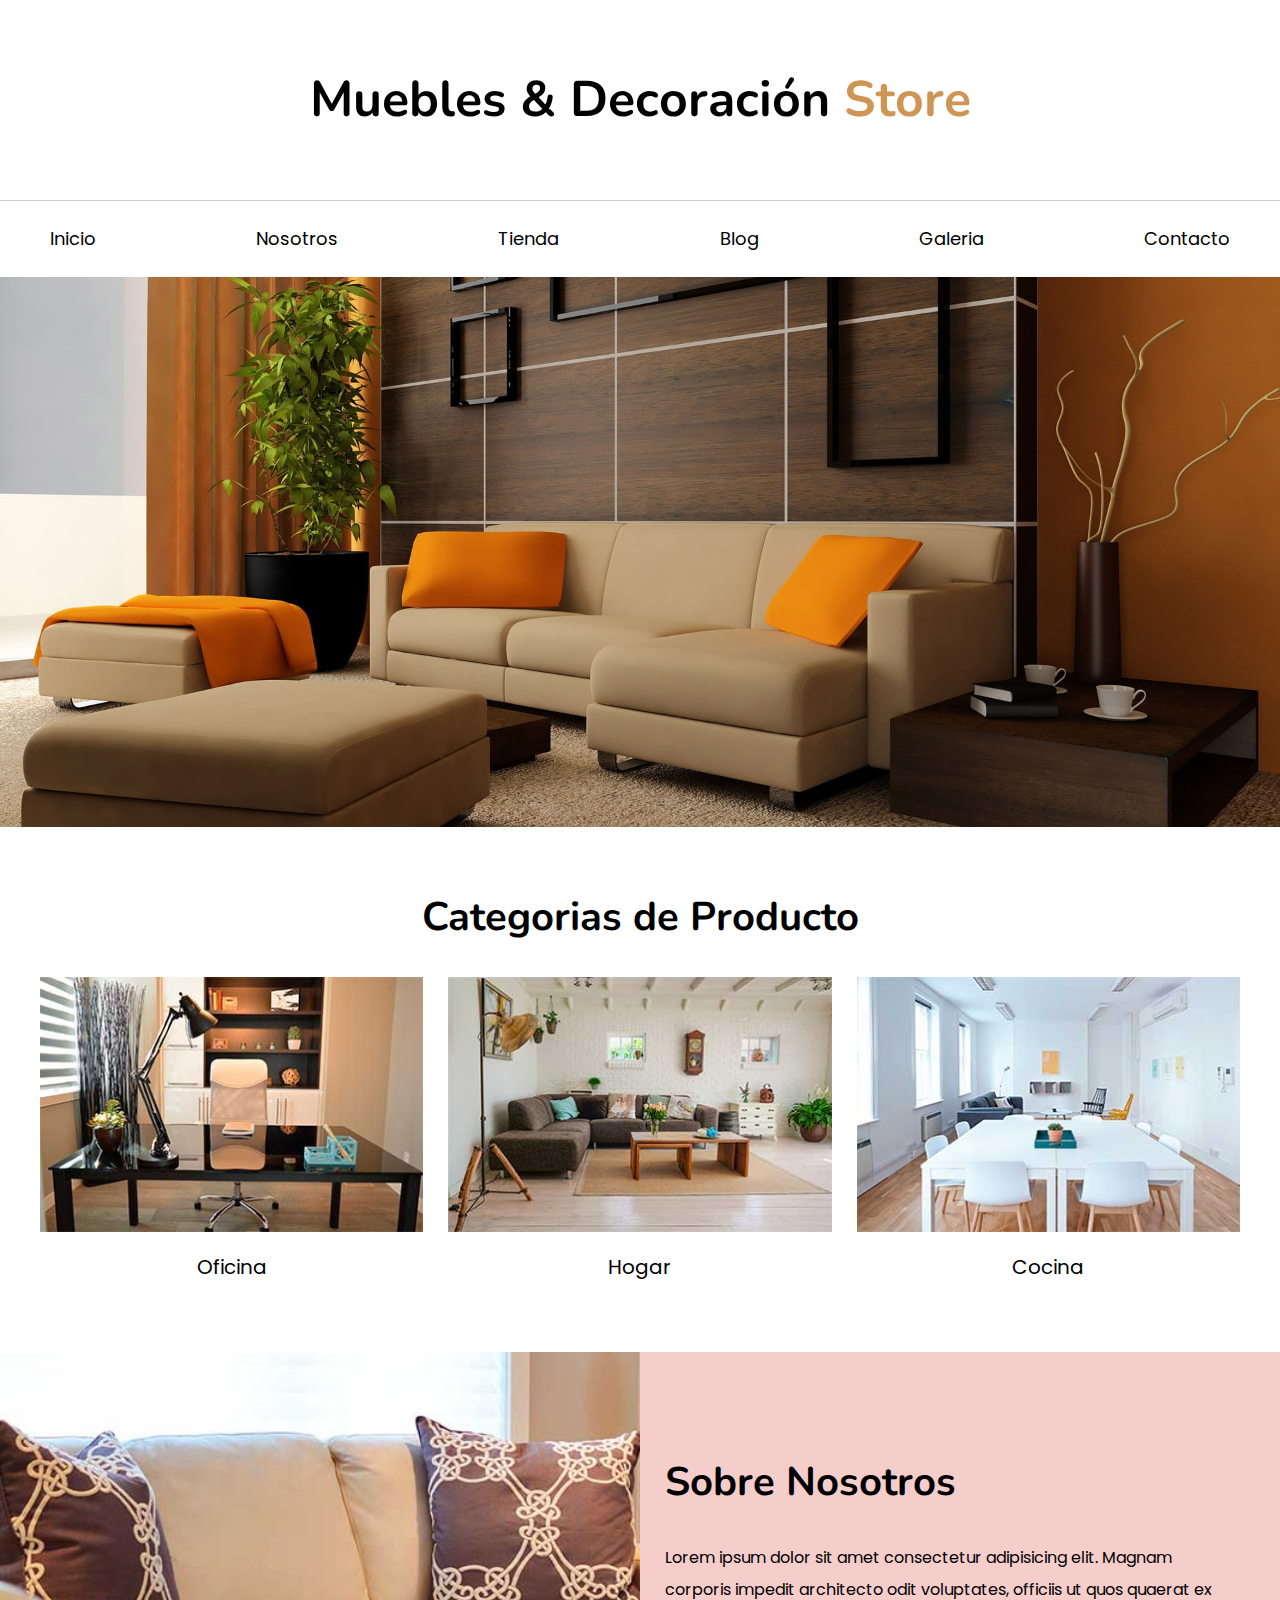
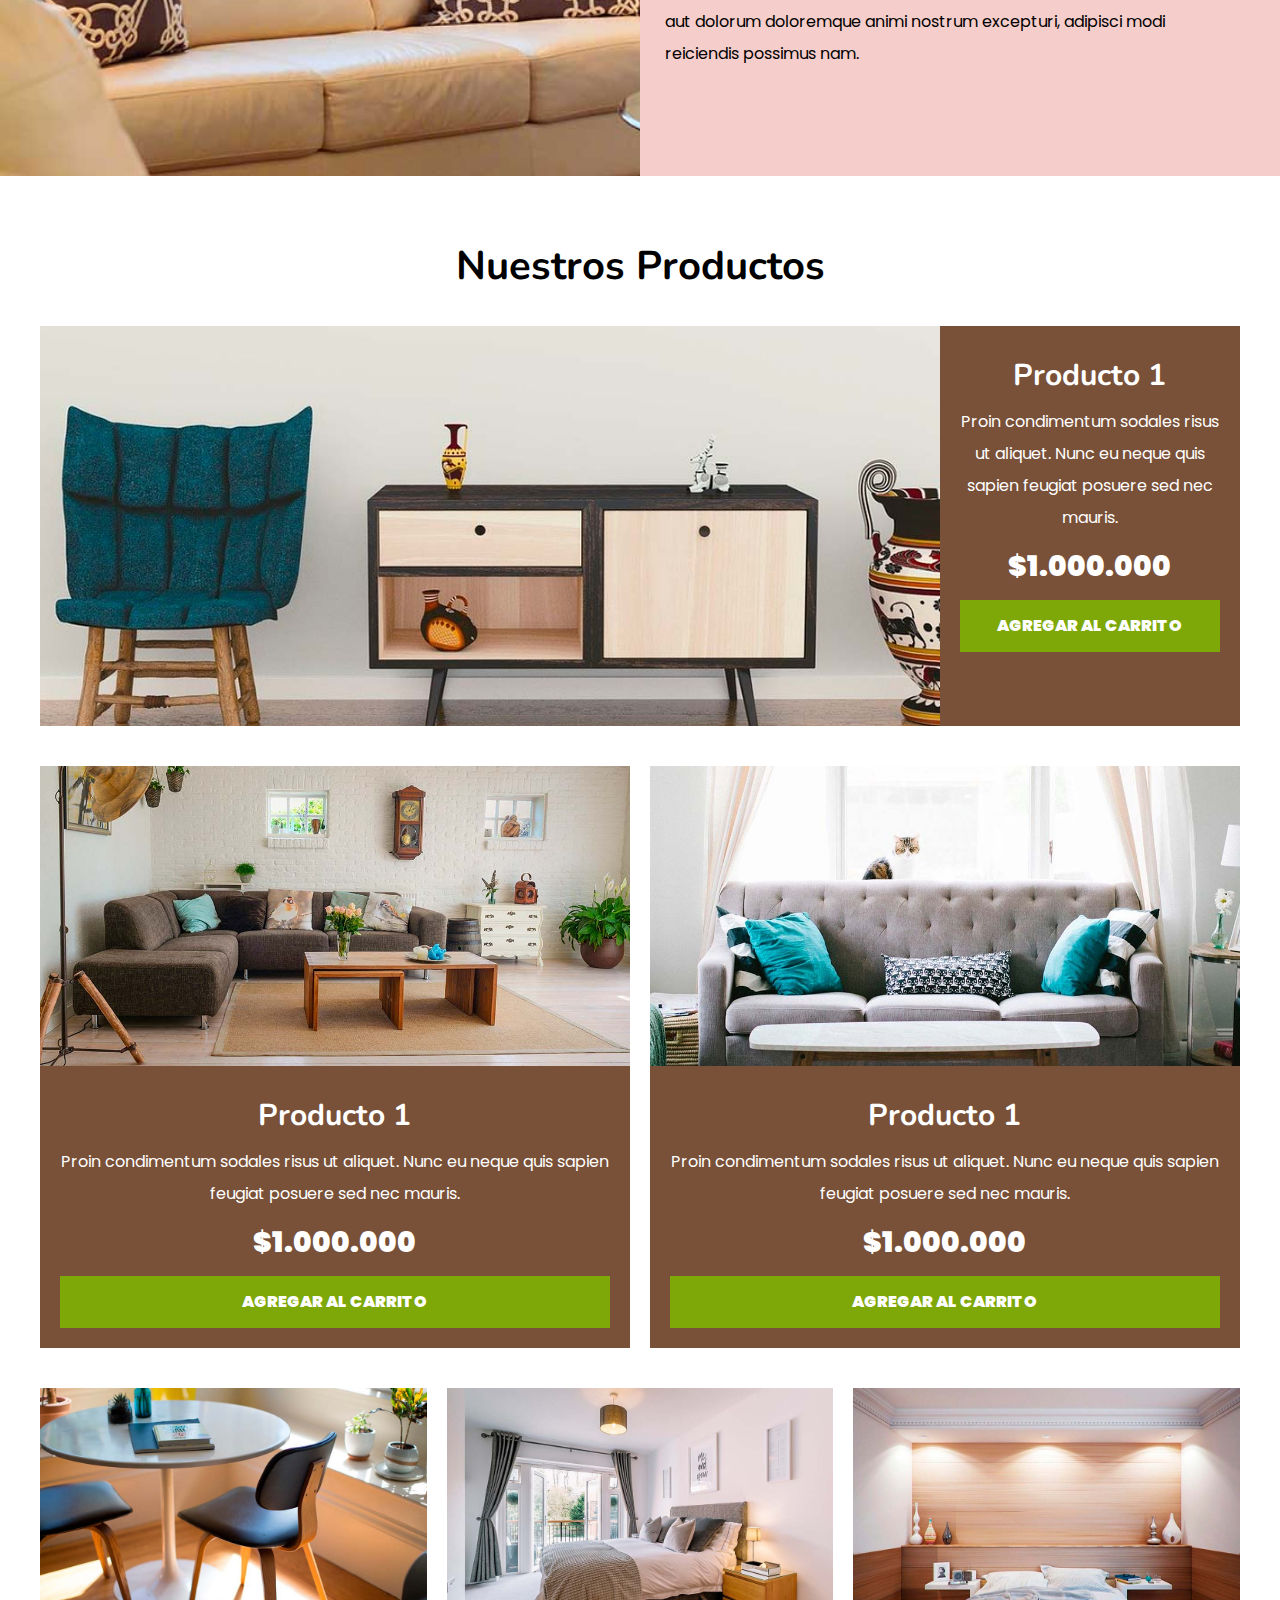
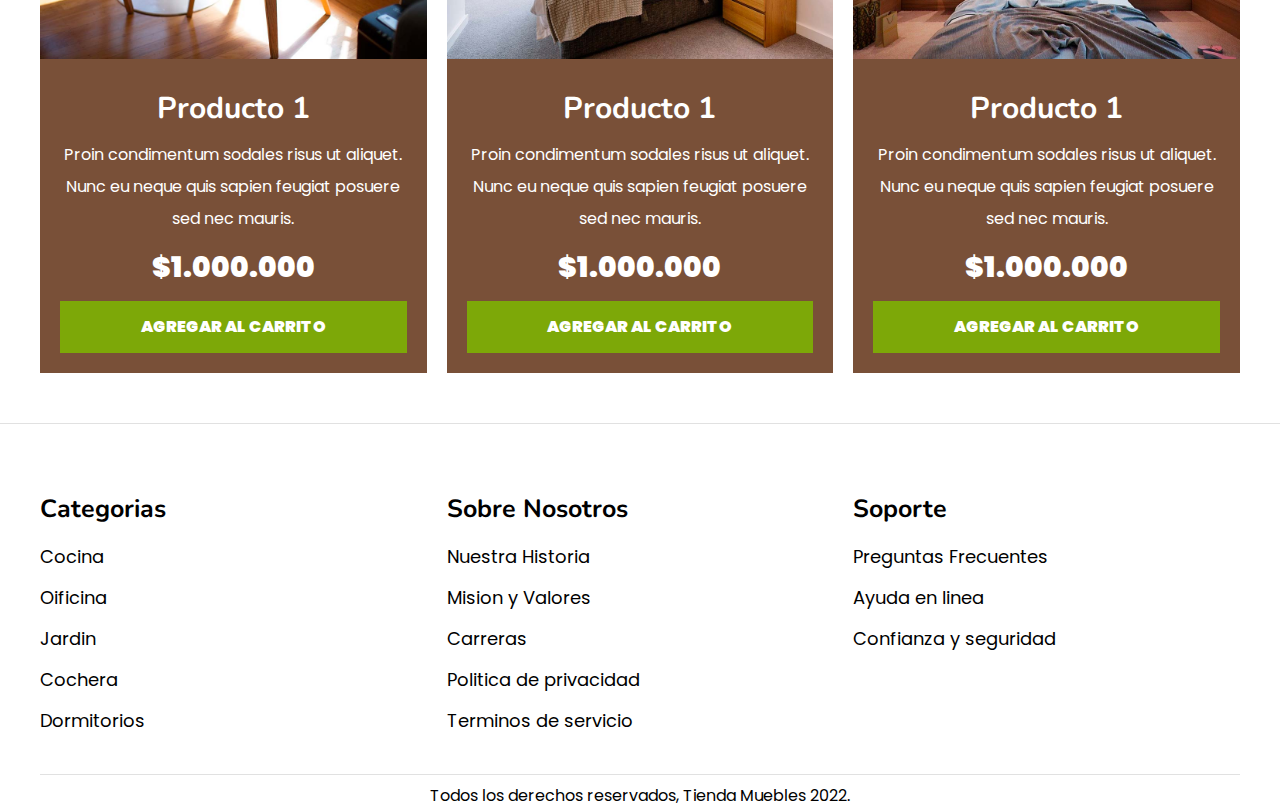
==== commit 701fea76: "mediaquery de index" ====
--- a/index.html
+++ b/index.html
@@ -132,7 +132,7 @@
     <footer class="site-footer">
         <div class="grid-footer contenedor">
             <div>
-                <h3>Categorias</h3>
+                <h3 class="titulos-footer">Categorias</h3>
 
                 <nav class="footer-menu">
                     <a href="#">Cocina</a>
@@ -143,7 +143,7 @@
                 </nav>
             </div>
             <div>
-                <h3>Sobre Nosotros</h3>
+                <h3 class="titulos-footer">Sobre Nosotros</h3>
                 <nav class="footer-menu">
                     <a href="#">Nuestra Historia</a>
                     <a href="#">Mision y Valores</a>
@@ -152,8 +152,8 @@
                     <a href="#">Terminos de servicio</a>
                 </nav>
             </div>
-            <div>
-                <h3>Soporte</h3>
+            <div  class="bordecitooos">
+                <h3 class="titulos-footer">Soporte</h3>
                 <nav class="footer-menu"> 
                     <a href="#">Preguntas Frecuentes</a>
                     <a href="#">Ayuda en linea</a>
--- a/css/app.css
+++ b/css/app.css
@@ -13,17 +13,35 @@
 /* Globales */
 h1, h2,h3{
     font-family: 'Nunito', sans-serif;
-    margin: 0 0 5rem 0;
+    margin: 0 0 2rem 0;
 }
 h1{
-    font-size: 5rem;
-}
+    font-size: 3rem;
+}
+@media (min-width: 768px) {
+    h1{
+        font-size: 5rem;
+    } 
+}
+
 h2{
-    font-size: 4rem;
-}
+    font-size: 2.5rem;
+}
+@media (min-width: 768px) {
+    h2{
+        font-size: 4rem;
+    } 
+}
+
 h3{
-    font-size: 3rem;
-}
+    font-size: 1.8rem;
+}
+@media (min-width: 768px) {
+    h3{
+        font-size: 3rem;
+    } 
+}
+
 a{
     text-decoration: none;
 }
@@ -31,6 +49,10 @@
 img{
     max-width: 100%;
     display: block;
+}
+
+a{
+    color: inherit;
 }
 
 .btn{
@@ -42,10 +64,12 @@
     padding: 1rem;
     transition: background-color .3s ease-out;
     text-align: center;
+    border: none;
 }
 
 .btn:hover{
     background-color: #688a01;
+    cursor: pointer;
 }
 
 /*Utilidades*/
@@ -80,9 +104,25 @@
     
 }
 .nav-principal{
-    padding: 2rem 0;
     display: flex;
-    justify-content: space-between;
+    flex-direction: column;
+    align-items: center;
+    font-size: 2.5rem;
+}
+
+.nav-principal a{
+    margin: 1rem 0;
+}
+@media (min-width: 768px) {
+    .nav-principal{
+        padding: 2rem 1rem;
+        flex-direction: row;
+        justify-content: space-between;
+        font-size: 1.8rem;
+    }
+    .nav-principal a{
+        margin: 0;
+    }
 }
 
 .hero{
@@ -90,114 +130,153 @@
     background-repeat: no-repeat;
     background-size: cover;
     background-position: center center;
-    height: 55rem;
-}
+    height: 25rem;
+}
+@media (min-width: 768px) {
+    .hero{
+        height: 55rem;
+    }
+}
+
+
 
 /* categorias */
 
 .titulo-categoria{
     padding-top: 5rem;
 }
+.categorias{
+    margin-bottom: 2rem;
+}
 .categorias a{
+    background-color: rgba(212, 141, 141, 0.466);
+    border-bottom-right-radius: 2.5rem;
+    border-bottom-left-radius: 2.5rem;
     text-align: center;
     display: block;
     padding: 1.5rem;
     font-size: 2rem;
 }
-.categorias a:hover{
-    background-color: rgba(192, 81, 17, 0.384);
-    color: white;
-    border-bottom-right-radius: 2.5rem;
-    border-bottom-left-radius: 2.5rem;
-}
-.listado-categorias{
-    display: grid;
-    grid-template-columns: repeat(3, 1fr);
-    gap: 2.5rem;
-}
+
+
+
+@media (min-width: 768px) {
+    .listado-categorias{
+        display: grid;
+        grid-template-columns: repeat(3, 1fr);
+        gap: 2.5rem;
+    }
+    .categorias{
+        margin: 0;
+    }
+    .categorias a{
+        background-color: unset;
+    }
+    .categorias a:hover{
+        background-color: rgba(192, 81, 17, 0.384);
+        color: white;
+    }
+}
+
 
 /*nosotros*/
 
 .sobre-nosotros{
-    background-image: linear-gradient(to right, transparent 50%, rgb(245, 205, 202) 50%, rgb(245, 205, 202) 100%), url(../img/nosotros.jpg);
-    background-position: left center;
-    padding: 8rem 0 8rem 0;
+    background-image: linear-gradient(to bottom, transparent 50%, rgb(245, 205, 202) 50%, rgb(245, 205, 202) 100%), url(../img/nosotros.jpg);
+    background-position: center, left top;
     background-repeat: no-repeat;
-    background-size: 100%, 120rem;
+    background-size: 100%, 70rem;
     margin-top: 5rem;
 }
-/*EJEMPLO GRID EN SECCION SOBRE NOSOTROS POSICIONAR
+@media (min-width: 768px) {
+    .sobre-nosotros{
+        background-image: linear-gradient(to right, transparent 50%, rgb(245, 205, 202) 50%, rgb(245, 205, 202) 100%), url(../img/nosotros.jpg);
+        background-position: left center;
+        padding: 8rem 0 8rem 0;
+        background-repeat: no-repeat;
+        background-size: 100%, 120rem;
+        margin-top: 5rem;
+    }
+}
 .sobre-nosotros-grid{
     display: grid;
-    grid-template-columns: repeat(2, 1fr);
-    column-gap: 4rem; el gap hace separaciones entre las columnas
-}
-*/
-/*.texto-nosotros{
-    grid-column: 2 / 3;  esto permite posicionar elementos entre las columnas del grid
-} 
-*/
-
-/*Metodo flex mismo resultado de grid*/
-.sobre-nosotros-grid{
-    display: flex;
-    justify-content: flex-end;
-}
-
+    grid-template-rows: repeat(2, 1fr);
+}
+@media (min-width: 768px) {
+    .sobre-nosotros-grid{
+        grid-template-columns: repeat(2, 1fr);
+        column-gap: 4rem;
+        grid-template-rows: unset;
+    }
+}
 .texto-nosotros{
-    flex-basis: 50%; /*controla el ancho del elemento*/
-    padding-left: 4rem;
+    grid-row: 2 / 3;  
+    padding: 1rem .5rem;
+}
+@media (min-width: 768px) {
+    .texto-nosotros{
+        grid-column: 2 / 3;
+    }
 }
 
 /*seccion productos*/
 .contenido-principal{
     padding-top: 5rem;
 }
-.listado-productos{
-    display: grid;
-    grid-template-columns: repeat(6, 1fr);
-    gap: 2rem; /*separa elementos en columnas y en rows de grid*/
-}
-/*posicionar elementos dentro de las columnas de grid*/
-.producto:nth-child(1){
-    grid-column: 1 / 7;
-    display: grid;
-    grid-template-columns: 3fr 1fr;
-}
-.producto:nth-child(1) img{
-    height: 40rem;
-    width: 100%;
-    object-fit: cover;
-}
-
-
-.producto:nth-child(2){
-    grid-column: 1 / 4;
-}
-.producto:nth-child(2) img,
-.producto:nth-child(3) img{
-    height: 30rem;
-    width: 100%;
-    object-fit: cover;
-}
-
-.producto:nth-child(3){
-    grid-column: 4 / 7;
-}
-
-.producto:nth-child(4){
-    grid-column: 1 / 3;
-}
-
-.producto:nth-child(5){
-    grid-column: 3 / 5;
-}
-.producto:nth-child(6){
-    grid-column: 5 / 7;
+@media (min-width: 768px) {
+    .listado-productos{
+        display: grid;
+        grid-template-columns: repeat(6, 1fr);
+        gap: 2rem; /*separa elementos en columnas y en rows de grid*/
+    }
+    .producto{
+        margin-top: unset;
+    }
+    /*posicionar elementos dentro de las columnas de grid*/
+    .producto:nth-child(1){
+        grid-column: 1 / 7;
+        display: grid;
+        grid-template-columns: 3fr 1fr;
+    }
+    .producto:nth-child(1) img{
+        height: 40rem;
+        width: 100%;
+        object-fit: cover;
+    }
+    
+    
+    .producto:nth-child(2){
+        grid-column: 1 / 4;
+    }
+    .producto:nth-child(2) img,
+    .producto:nth-child(3) img{
+        height: 30rem;
+        width: 100%;
+        object-fit: cover;
+    }
+    
+    .producto:nth-child(3){
+        grid-column: 4 / 7;
+    }
+    
+    .producto:nth-child(4){
+        grid-column: 1 / 3;
+    }
+    
+    .producto:nth-child(5){
+        grid-column: 3 / 5;
+    }
+    .producto:nth-child(6){
+        grid-column: 5 / 7;
+    }
 }
 
 .producto{
     background-color: rgba(92, 42, 13, 0.822);
+    margin-top: 2rem;
+}
+.producto:first-of-type{
+    margin-top: unset;
 }
 .texto-producto{
     text-align: center;
@@ -221,27 +300,60 @@
 .site-footer{
     border-top: 1px solid #e1e1e1;
     margin-top: 5rem;
-    padding-top: 5rem;
+    padding-top: 1rem;
 }
 .grid-footer{
     display: grid;
-    grid-template-columns: repeat(3, 1fr);
-    gap: 2rem;
-    margin-bottom: 3rem;
+    grid-template-rows: repeat(3, 1fr);
+    justify-content: center;
 }
 .site-footer h3{
     margin-bottom: .5rem;
+    text-align: center;
+}
+.titulos-footer{
+    font-size: 4rem;
+}
+.footer-menu{
+    font-size: 3rem;
+    border-bottom: .7rem solid rgba(247, 171, 156, 0.5);
+}
+.bordecitooos .footer-menu{
+    border-bottom: unset;
 }
 .footer-menu a{
     display: block;
-    width: fit-content;
     margin: .5rem 0 .5rem 0;
+    text-align: center;
 }
 
 .copyright{
     border-top: 1px solid #e1e1e1;
     padding: .5rem 0 0 0;
     text-align: center;
+}
+
+@media (min-width: 768px) {
+    .grid-footer{
+        grid-template-columns: repeat(3, 1fr);
+        gap: 2rem;
+        margin-bottom: 3rem;
+        grid-template-rows: unset;
+    }
+    .titulos-footer{
+        font-size: 2.5rem;
+    }
+    .footer-menu{
+        border-bottom: unset;
+    }
+    .footer-menu a{
+        font-size: 1.8rem;
+        text-align: left;
+    }
+    .site-footer h3{
+        text-align: left;
+        padding-top: 5rem;
+    }
 }
 
 /*pagina nosotros*/
@@ -328,4 +440,46 @@
     width: 40rem;
     height: 30rem;
     object-fit: cover;
+}
+
+.formulario{
+    width: 60rem;
+    margin: 0 auto;
+}
+
+.formulario fieldset{
+    border: 1px solid black;
+    margin-bottom: 2rem;
+}
+
+.formulario legend{
+    background-color: #8b3a3a;
+    color: white;
+    width: 100%;
+    text-align: center;
+    text-transform: uppercase;
+    font-weight: bold;
+    padding: .5rem;
+    margin-bottom: 3rem;
+}
+
+.campo{
+    display: flex;
+    margin-bottom: 1.5rem;
+}
+
+.campo label {
+    flex-basis: 10rem;
+}
+
+.campo textarea{
+    resize: none;
+}
+
+.campo input:not([type=radio]),
+.campo textarea,
+.campo select{
+    flex: 1;
+    border: 1px solid #e1e1e1;
+    padding: 1rem;
 }